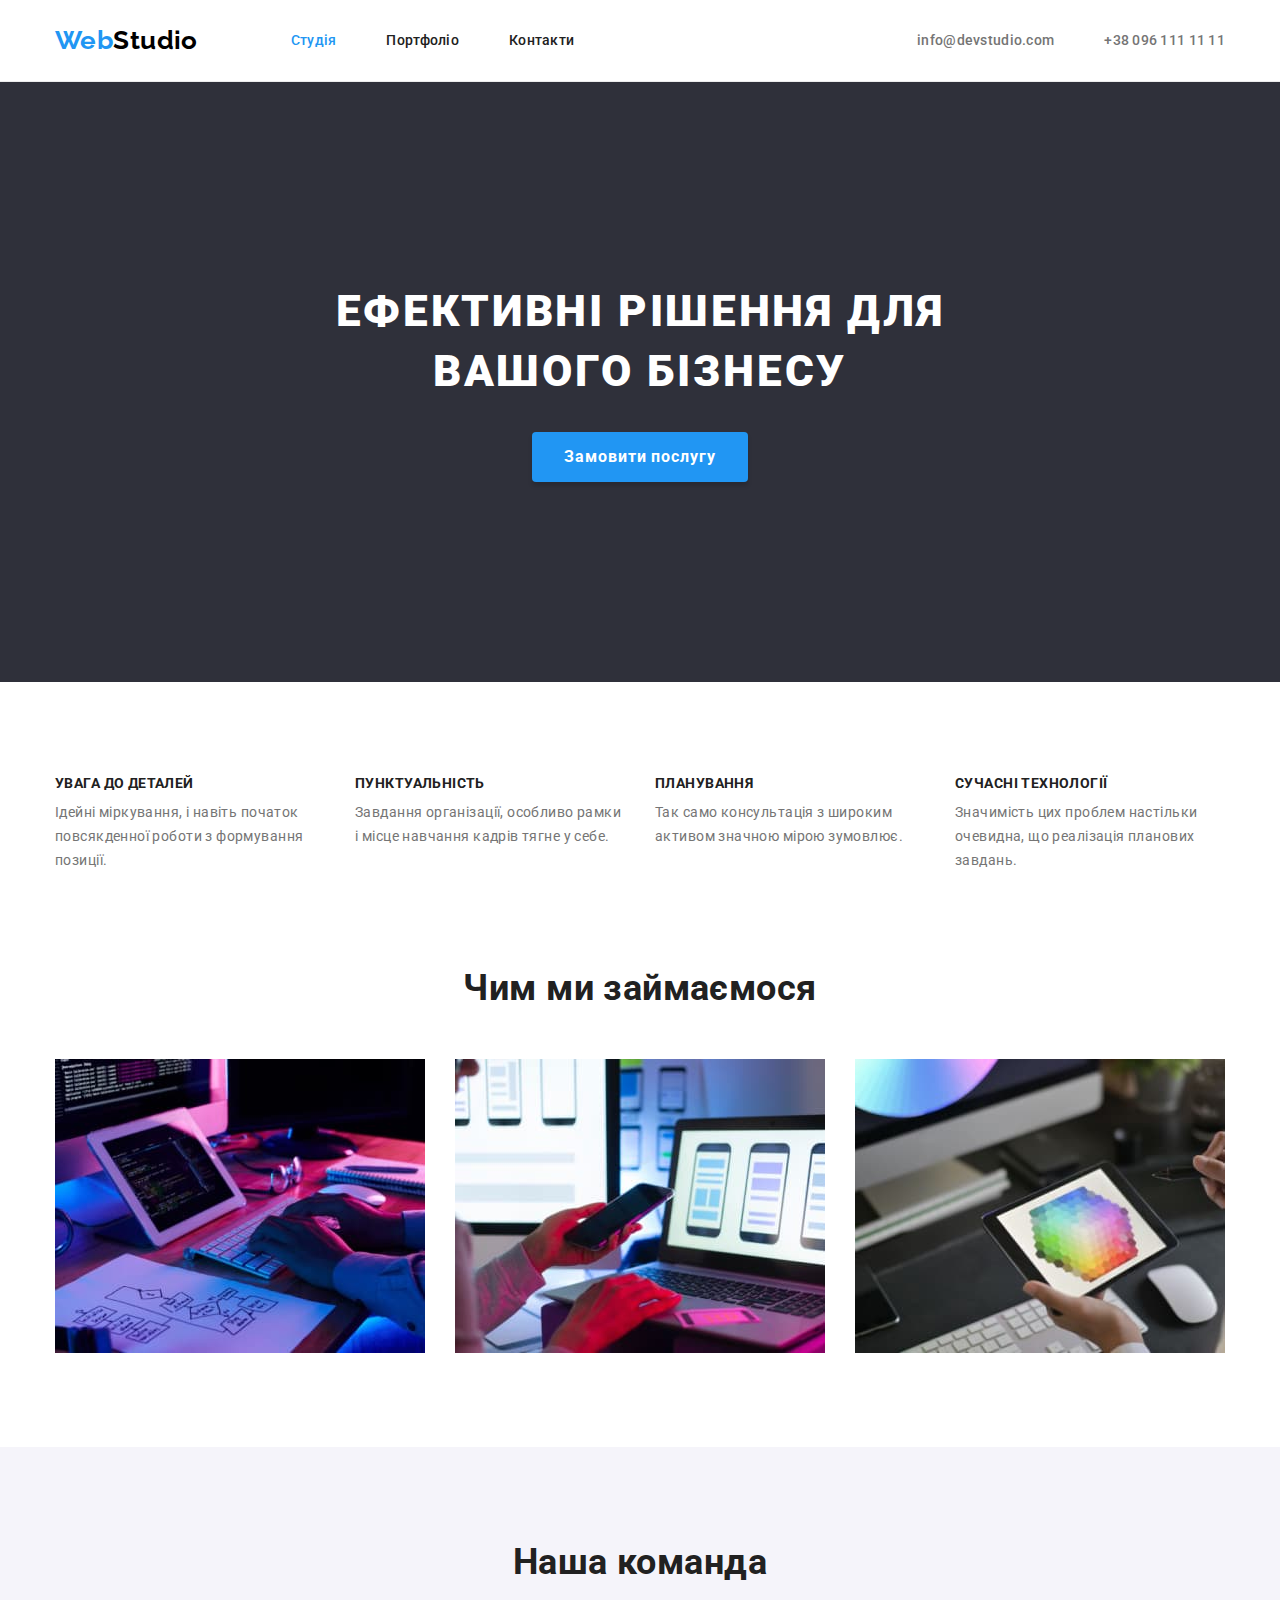
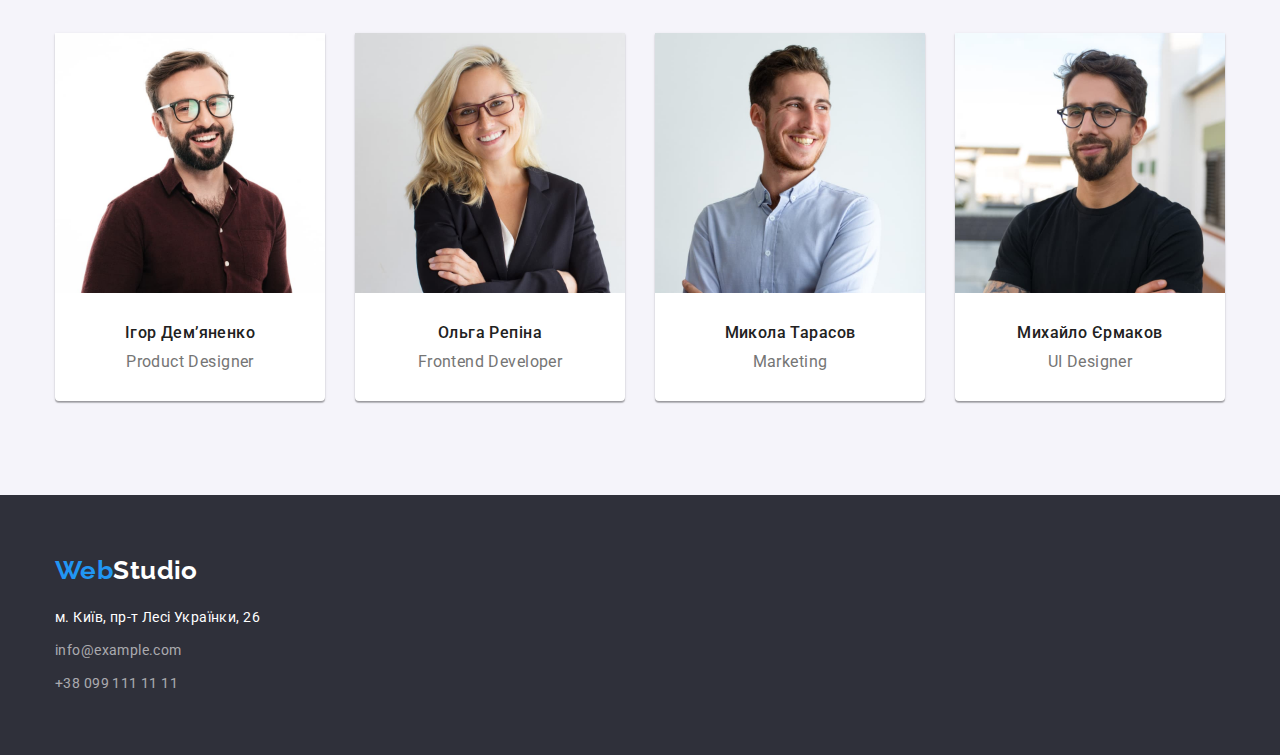
==== index.html @ 00aca89a "Initial commit" ====
<!DOCTYPE html>
<html lang="uk">

<head>
    <meta charset="UTF-8">
    <meta http-equiv="X-UA-Compatible" content="IE=edge">
    <meta name="viewport" content="width=device-width, initial-scale=1.0">
    <title>WebStudio</title>
    <link rel="stylesheet" href="https://cdnjs.cloudflare.com/ajax/libs/modern-normalize/1.1.0/modern-normalize.min.css"> 
    <link rel="stylesheet" href="./css/styles.css">
    <link href="https://fonts.googleapis.com/css2?family=Raleway:wght@700&family=Roboto:wght@400;500;700;900&display=swap" rel="stylesheet">
</head>

<body>
    <!-- Шапка -->
    <header class="header">
        <div class="container main-nav">
            <nav class="site-nav">
                <a class="logo" href="./index.html"> <span>Web</span>Studio </a>
            
                <ul class="header-nav list">
                    <li class="item"><a class="link is-active" href="./index.html">Студія</a></li>
                    <li class="item"><a class="link" href="./portfolio.html">Портфоліо</a></li>
                    <li class="item"><a class="link" href="">Контакти</a></li>
                </ul>
            </nav>
            
            <ul class="header-contacts list">
                <li class="item"><a class="link" href="mailto:info@devstudio.com">info@devstudio.com</a></li>
                <li class="item"><a class="link" href="tel:+380961111111">+38 096 111 11 11</a></li>
            </ul>
        </div>
        
    </header>

    <main>
        <!-- Герой -->
        <section class="hero">
            <div class="container">
                <h1 class="hero-title">Ефективні рішення для вашого бізнесу</h1>
                <button class="btn" type="button">Замовити послугу</button>
            </div>
        </section>

        <!-- Переваги -->
        <section class="features">
            <div class="container">
                <h2 class="visually-hidden"> Переваги WebStudio </h2>
                <ul class="features-list">
                    <li class="item">
                        <h3 class="features-title">Увага до деталей</h3>
                        <p class="text">Ідейні міркування, і навіть початок повсякденної роботи з формування позиції.</p>
                    </li>
                    <li class="item">
                        <h3 class="features-title">Пунктуальність</h3>
                        <p class="text">Завдання організації, особливо рамки і місце навчання кадрів тягне у себе.</p>
                    </li>
                    <li class="item">
                        <h3 class="features-title">Планування</h3>
                        <p class="text">Так само консультація з широким активом значною мірою зумовлює.</p>
                    </li>
                    <li class="item">
                        <h3 class="features-title">Сучасні технології</h3>
                        <p class="text">Значимість цих проблем настільки очевидна, що реалізація планових завдань.</p>
                    </li>
                </ul>
            </div>
        </section>

        <!-- Заняття -->
        <section class="work section">
            <div class="container">
                <h2 class="section-title">Чим ми займаємося</h2>
                <ul class="work-list"> 
                   <li class="item"> <img src="./images/box-1.jpg" alt="Создаем сайты" width="370" height="294"> </li>
                   <li class="item"> <img src="./images/box-2.jpg" alt="Адаптируем сайты под мобильные устройства" width="370" height="294"> </li>
                   <li class="item"> <img src="./images/box-3.jpg" alt="Подбираем палитры цветов для дизайна" width="370" height="294"> </li>
                 </ul>
            </div>
        </section>

        <!-- Команда -->
        <section class="team section">
            <div class="container">
                <h2 class="section-title">Наша команда</h2>
                <ul class="team-list">
                    <li class="item">
                        <img src="./images/img.jpg" alt="" width="270" height="260">
                        <div class="box">
                            <h3 class="team-name">Ігор Демʼяненко</h3>
                            <p class="team-description" lang="en">Product Designer</p>
                        </div>
                    </li>
                    <li class="item">
                        <img src="./images/img-2.jpg" alt="" width="270" height="260">
                        <div class="box">
                            <h3 class="team-name">Ольга Репіна</h3>
                            <p class="team-description" lang="en">Frontend Developer</p>
                        </div>
                    </li>
                    <li class="item">
                        <img src="./images/img-3.jpg" alt="" width="270" height="260">
                        <div class="box">
                            <h3 class="team-name">Микола Тарасов</h3>
                            <p class="team-description" lang="en">Marketing</p>
                        </div>
                    </li>
                    <li class="item">
                        <img src="./images/img-4.jpg" alt="" width="270" height="260">
                        <div class="box">
                            <h3 class="team-name">Михайло Єрмаков</h3>
                            <p class="team-description" lang="en">UI Designer</p>
                        </div>
                    </li>
                </ul>
            </div>
        </section>
    </main>

    <!-- Футер -->
    <footer>
        <div class="container">
            <a class="logo-footer" href="./index.html"> <span>Web</span>Studio </a>
            
            <address>
                <ul class="footer-list list">
                    <li class="item"> <a class="link" href=""> м. Київ, пр-т Лесі Українки, 26 </a> </li>
                    <li class="item"> <a class="link contacts" href="mailto:info@example.com">info@example.com</a> </li>
                    <li class="item"> <a class="link contacts" href="tel:+380991111111">+38 099 111 11 11</a> </li>
                </ul>
            </address>
        </div>
    </footer>

</body>

</html>
---- css/styles.css ----
html {
    box-sizing: border-box;
}

*,
*::after,
*::before {
    box-sizing: inherit;
}

/* Стили для обнуления верхних отступов у элементов */
h1,
h2,
h3,
h4,
h5,
h6,
p {
    margin-top: 0;
}

/* Класс для обнуления базовых свойств у списков (ul) */
ul {
    list-style: none;
    padding: 0;
    margin: 0;
}

/* Класс для обнуления базовых свойств у ссылок */
a {
    text-decoration: none;
    color: inherit;
}

/* Свойства для корректного отображения картинок */
img {
    display: block;
    max-width: 100%;
    height: auto;
}

/* Свойства для обнуления курсива у address */
address {
    font-style: normal;
}

:root {
    --main-text-color: #212121;
    --text-color: #757575;
    --accent-color: #2196F3;
    --background-color-dark: #2F303A;
    --background-color-light: #F5F4FA;
    --white: #ffffff;
    --border: #EEEEEE; 
    --border-top: #ECECEC;
}

/* Стилі для index.html */

body {
    font-family: Roboto, sans-serif;
    color: var(--main-text-color);
    background-color: var(--white);
    letter-spacing: 0.03em;
    line-height: 1.19;
    font-size: 14px;
}

.link, .logo, .logo-footer {
    text-decoration: none;
    font-style: normal;
}

/* Logo */
.logo {
    margin-right: 93px;
    
    font-family: Raleway, sans-serif;
    font-weight: 700;
    font-size: 26px;
    color: #000000;
}

.logo span,
.logo-footer span {
    color: var(--accent-color);
}

/* Header */
.container {
    margin: 0 auto;

    width: 1200px;
    padding-left: 15px;
    padding-right: 15px;
}

.header {
    border-bottom: 1px solid var(--border-top);
}

.main-nav {
    display: flex;
    justify-content: space-between;
    align-items: center;
}

.header .link {
    font-weight: 500;
    line-height: 1.14;
    letter-spacing: 0.02em;
}

.site-nav {
    display: flex;
    align-items: center;
}

.header-nav {
    display: flex;

    padding-top: 32px;
    padding-bottom: 32px;
}

.header-nav .item:not(:last-child) {
    margin-right: 50px;
}

.header-nav .link {
    color: var(--main-text-color);
}

.header-contacts {
    display: flex;
}

.header-contacts .item + .item {
    margin-left: 50px;
}

.header-contacts .link {
    color: var(--text-color);
}

.header .link:hover,
.header .link:focus {
    color: var(--accent-color);
}

.header-nav .is-active {
    color: var(--accent-color);
}

/* Hero */
.hero {
    padding-top: 200px;
    padding-bottom: 200px;
    
    background-color: var(--background-color-dark);
    text-align: center;
}

.hero-title {
    margin-top: 0;
    margin-bottom: 30px;
    margin-left: auto;
    margin-right: auto;

    color: var(--white);
    font-weight: 900;
    font-size: 44px;
    line-height: 1.36;
    letter-spacing: 0.06em;
    text-transform: uppercase;
    width: 696px;
}

.hero .btn {
    padding: 10px 32px;
    
    cursor: pointer;
    font-family: inherit;
    font-weight: 700;
    font-size: 16px;
    line-height: 1.87;
    letter-spacing: 0.06em;

    color: var(--white);
    background-color: var(--accent-color);
    box-shadow: 0px 4px 4px rgba(0, 0, 0, 0.15);
    border-radius: 4px;
    border: none;
}

/* Features */
.features {
    padding-top: 94px;
}

.visually-hidden {
    position: absolute;
    width: 1px;
    height: 1px;
    margin: -1px;
    border: 0;
    padding: 0;
    white-space: nowrap;
    clip-path: inset(100%);
    clip: rect(0 0 0 0);
    overflow: hidden;
}

.features-list {
    display: flex;
    justify-content: space-between;
}

.features-list .item {
    width: 270px;
}

.features-title {
    margin-top: 0;
    margin-bottom: 10px;
    
    font-size: 14px;
    line-height: 1.14;
    text-transform: uppercase;
}

.features .text {
    margin: 0;
    
    line-height: 1.7;
    color: var(--text-color);
}

/* Work */
.section {
    padding-top: 94px;
    padding-bottom: 94px;
}

.section-title {
    margin-top: 0;
    margin-bottom: 50px;
    
    font-size: 36px;
    line-height: 1.17;
    text-align: center;
}

.work-list {
    display: flex;
    justify-content: space-between;
}

/* Team */
.team {
    font-size: 16px;
    background-color: var(--background-color-light);
}

.team-list {
    display: flex;
    justify-content: space-between;
}

.team-list .item {
    background-color: var(--white);
    text-align: center;

    border: 0 solid var(--border);
    box-shadow: 0px 1px 3px rgba(0, 0, 0, 0.12), 0px 1px 1px rgba(0, 0, 0, 0.14), 0px 2px 1px rgba(0, 0, 0, 0.2);
    border-radius: 0px 0px 4px 4px;
}

.team-list .box {
    margin-top: 30px;
    margin-bottom: 30px;
}

.team-name {
    margin-bottom: 10px;
    
    font-size: 16px;
    font-weight: 500;
}

.team-description {
    margin-top: 0;

    font-size: 16px;
    color: var(--text-color);
}

/* Footer */
footer {
    margin-top: 0;
    padding-top: 60px;
    padding-bottom: 60px;
    
    background-color: var(--background-color-dark);
}

.logo-footer {
    display: inline-block;
    margin-bottom: 20px;
    
    font-family: Raleway, sans-serif;
    font-weight: 700;
    font-size: 26px;
    color: var(--white);
}

.footer-list .item:not(:last-child) {
    margin-bottom: 9px;
}

.footer-list .link {
    color: var(--white);
    line-height: 1.7;
}

.footer-list .link:hover,
.footer-list .link:focus {
    color: var(--accent-color);
}

.footer-list .contacts {
    color: rgba(255, 255, 255, 0.6);
}


/* Стилі для portfolio.html */
.filter {
    margin-bottom: 50px;

    display: flex;
    justify-content: center;
}

.filter .item + .item {
    margin-left: 8px;
}

.filter .btn {
    padding: 6px 22px;
    
    cursor: pointer;
    font-weight: 500;
    font-size: 16px;
    line-height: 1.62;
    letter-spacing: 0.03em;
    font-family: inherit;

    color: var(--main-text-color);
    background-color: var(--background-color-light);  
    border-radius: 4px;
    border: none;
}

.filter .btn:hover,
.filter .btn:focus {
    color: var(--white);
    background-color: var(--accent-color);
}

.filter .is-active {
    color: var(--white);
    background-color: var(--accent-color);
}

.cards {
    display: flex;
    flex-wrap: wrap;
    gap: 30px;
}

.cards .item {
    flex-basis: calc((100% - 60px) / 3);
    
    border: 1px solid var(--border);
}

.cards .box {
    padding: 20px 24px;
}

.cards .title {
    margin: 0;
    
    font-weight: 700;
    font-size: 18px;
    line-height: 2;
    letter-spacing: 0.06em;
    color: var(--main-text-color);
}

.cards .category {
    margin: 0;
    
    font-size: 16px;
    line-height: 1.88;
    color: var(--text-color);
}

.cards .text {
    margin: 0;
}
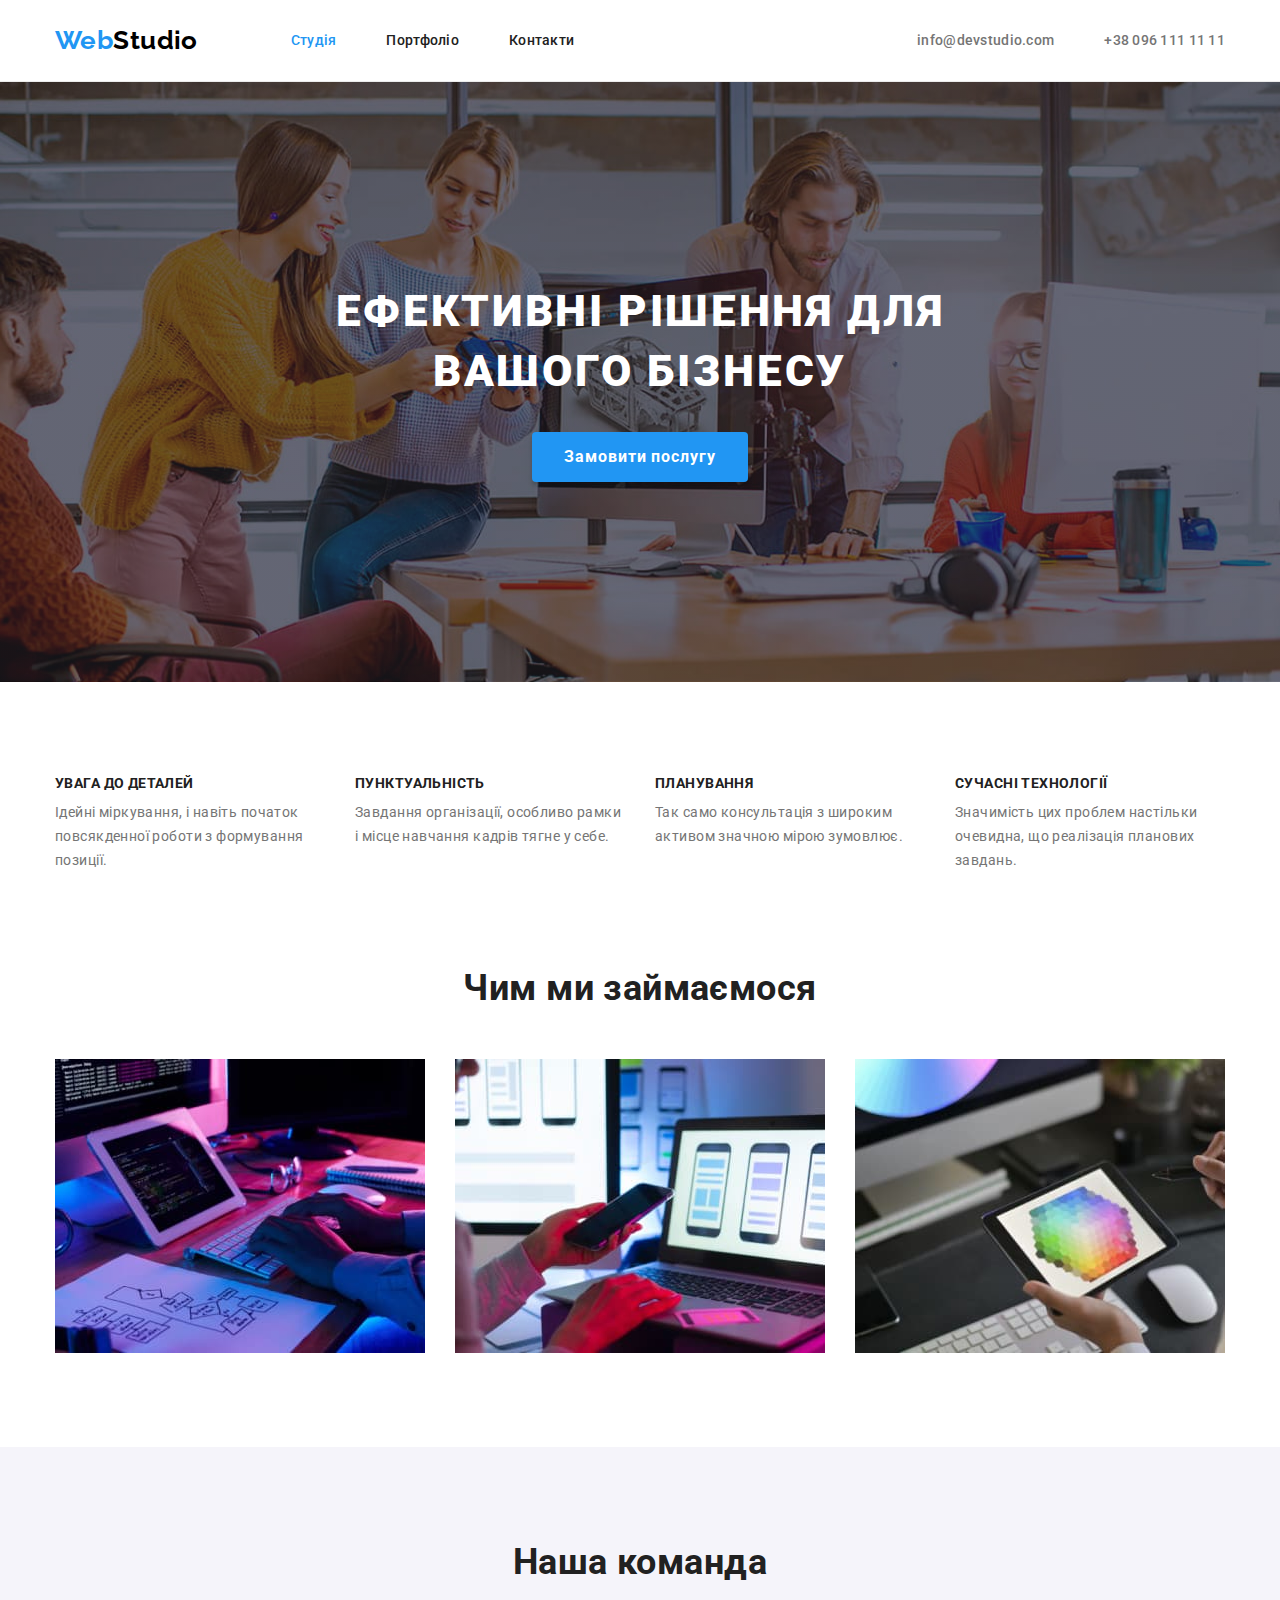
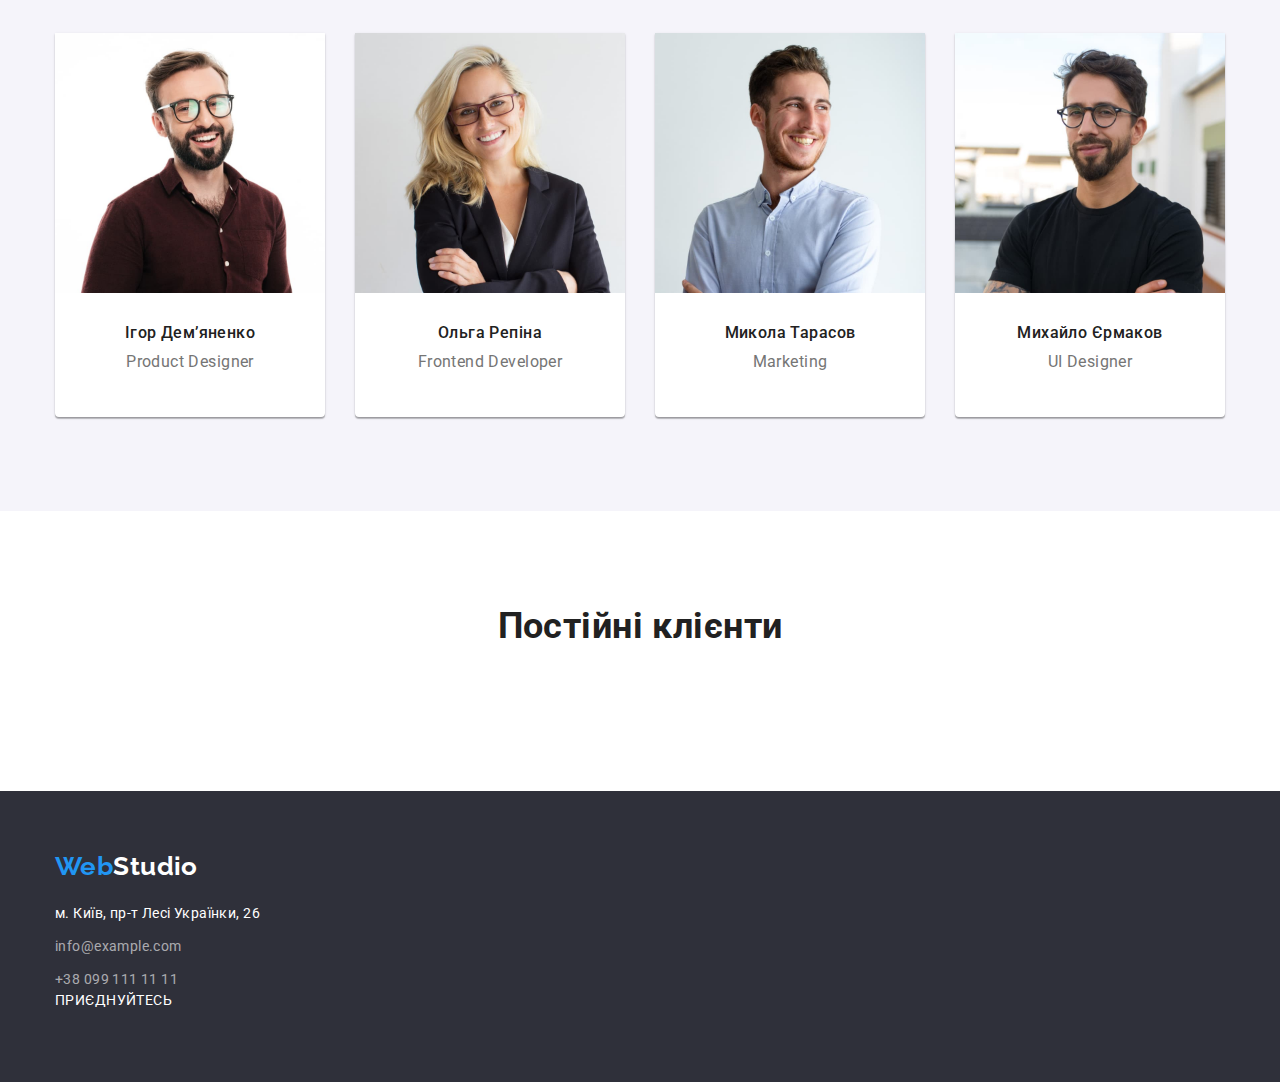
==== commit 64ddeefb: "Bg+text index.html" ====
--- a/index.html
+++ b/index.html
@@ -1,137 +1,237 @@
 <!DOCTYPE html>
 <html lang="uk">
-
-<head>
-    <meta charset="UTF-8">
-    <meta http-equiv="X-UA-Compatible" content="IE=edge">
-    <meta name="viewport" content="width=device-width, initial-scale=1.0">
+  <head>
+    <meta charset="UTF-8" />
+    <meta http-equiv="X-UA-Compatible" content="IE=edge" />
+    <meta name="viewport" content="width=device-width, initial-scale=1.0" />
     <title>WebStudio</title>
-    <link rel="stylesheet" href="https://cdnjs.cloudflare.com/ajax/libs/modern-normalize/1.1.0/modern-normalize.min.css"> 
-    <link rel="stylesheet" href="./css/styles.css">
-    <link href="https://fonts.googleapis.com/css2?family=Raleway:wght@700&family=Roboto:wght@400;500;700;900&display=swap" rel="stylesheet">
-</head>
-
-<body>
+    <link
+      href="https://fonts.googleapis.com/css2?family=Raleway:wght@700&family=Roboto:wght@400;500;700;900&display=swap"
+      rel="stylesheet"
+    />
+    <link
+      rel="stylesheet"
+      href="https://cdnjs.cloudflare.com/ajax/libs/modern-normalize/1.1.0/modern-normalize.min.css"
+    />
+    <link rel="stylesheet" href="./css/styles.css" />
+  </head>
+
+  <body>
     <!-- Шапка -->
     <header class="header">
-        <div class="container main-nav">
-            <nav class="site-nav">
-                <a class="logo" href="./index.html"> <span>Web</span>Studio </a>
-            
-                <ul class="header-nav list">
-                    <li class="item"><a class="link is-active" href="./index.html">Студія</a></li>
-                    <li class="item"><a class="link" href="./portfolio.html">Портфоліо</a></li>
-                    <li class="item"><a class="link" href="">Контакти</a></li>
-                </ul>
-            </nav>
-            
-            <ul class="header-contacts list">
-                <li class="item"><a class="link" href="mailto:info@devstudio.com">info@devstudio.com</a></li>
-                <li class="item"><a class="link" href="tel:+380961111111">+38 096 111 11 11</a></li>
-            </ul>
-        </div>
-        
+      <div class="container main-nav">
+        <nav class="site-nav">
+          <a class="logo" href="./index.html"> <span>Web</span>Studio </a>
+
+          <ul class="header-nav list">
+            <li class="item">
+              <a class="link is-active" href="./index.html">Студія</a>
+            </li>
+            <li class="item">
+              <a class="link" href="./portfolio.html">Портфоліо</a>
+            </li>
+            <li class="item"><a class="link" href="">Контакти</a></li>
+          </ul>
+        </nav>
+
+        <ul class="header-contacts list">
+          <li class="item">
+            <a class="link" href="mailto:info@devstudio.com"
+              >info@devstudio.com</a
+            >
+          </li>
+          <li class="item">
+            <a class="link" href="tel:+380961111111">+38 096 111 11 11</a>
+          </li>
+        </ul>
+      </div>
     </header>
 
     <main>
-        <!-- Герой -->
-        <section class="hero">
-            <div class="container">
-                <h1 class="hero-title">Ефективні рішення для вашого бізнесу</h1>
-                <button class="btn" type="button">Замовити послугу</button>
-            </div>
-        </section>
-
-        <!-- Переваги -->
-        <section class="features">
-            <div class="container">
-                <h2 class="visually-hidden"> Переваги WebStudio </h2>
-                <ul class="features-list">
-                    <li class="item">
-                        <h3 class="features-title">Увага до деталей</h3>
-                        <p class="text">Ідейні міркування, і навіть початок повсякденної роботи з формування позиції.</p>
-                    </li>
-                    <li class="item">
-                        <h3 class="features-title">Пунктуальність</h3>
-                        <p class="text">Завдання організації, особливо рамки і місце навчання кадрів тягне у себе.</p>
-                    </li>
-                    <li class="item">
-                        <h3 class="features-title">Планування</h3>
-                        <p class="text">Так само консультація з широким активом значною мірою зумовлює.</p>
-                    </li>
-                    <li class="item">
-                        <h3 class="features-title">Сучасні технології</h3>
-                        <p class="text">Значимість цих проблем настільки очевидна, що реалізація планових завдань.</p>
-                    </li>
-                </ul>
-            </div>
-        </section>
-
-        <!-- Заняття -->
-        <section class="work section">
-            <div class="container">
-                <h2 class="section-title">Чим ми займаємося</h2>
-                <ul class="work-list"> 
-                   <li class="item"> <img src="./images/box-1.jpg" alt="Создаем сайты" width="370" height="294"> </li>
-                   <li class="item"> <img src="./images/box-2.jpg" alt="Адаптируем сайты под мобильные устройства" width="370" height="294"> </li>
-                   <li class="item"> <img src="./images/box-3.jpg" alt="Подбираем палитры цветов для дизайна" width="370" height="294"> </li>
-                 </ul>
-            </div>
-        </section>
-
-        <!-- Команда -->
-        <section class="team section">
-            <div class="container">
-                <h2 class="section-title">Наша команда</h2>
-                <ul class="team-list">
-                    <li class="item">
-                        <img src="./images/img.jpg" alt="" width="270" height="260">
-                        <div class="box">
-                            <h3 class="team-name">Ігор Демʼяненко</h3>
-                            <p class="team-description" lang="en">Product Designer</p>
-                        </div>
-                    </li>
-                    <li class="item">
-                        <img src="./images/img-2.jpg" alt="" width="270" height="260">
-                        <div class="box">
-                            <h3 class="team-name">Ольга Репіна</h3>
-                            <p class="team-description" lang="en">Frontend Developer</p>
-                        </div>
-                    </li>
-                    <li class="item">
-                        <img src="./images/img-3.jpg" alt="" width="270" height="260">
-                        <div class="box">
-                            <h3 class="team-name">Микола Тарасов</h3>
-                            <p class="team-description" lang="en">Marketing</p>
-                        </div>
-                    </li>
-                    <li class="item">
-                        <img src="./images/img-4.jpg" alt="" width="270" height="260">
-                        <div class="box">
-                            <h3 class="team-name">Михайло Єрмаков</h3>
-                            <p class="team-description" lang="en">UI Designer</p>
-                        </div>
-                    </li>
-                </ul>
-            </div>
-        </section>
+      <!-- Герой -->
+      <section class="hero">
+        <div class="container">
+          <h1 class="hero-title">Ефективні рішення для вашого бізнесу</h1>
+          <button class="btn" type="button">Замовити послугу</button>
+        </div>
+      </section>
+
+      <!-- Переваги -->
+      <section class="features">
+        <div class="container">
+          <h2 class="visually-hidden">Переваги WebStudio</h2>
+          <ul class="features-list">
+            <li class="item">
+              <h3 class="features-title">Увага до деталей</h3>
+              <p class="text">
+                Ідейні міркування, і навіть початок повсякденної роботи з
+                формування позиції.
+              </p>
+            </li>
+            <li class="item">
+              <h3 class="features-title">Пунктуальність</h3>
+              <p class="text">
+                Завдання організації, особливо рамки і місце навчання кадрів
+                тягне у себе.
+              </p>
+            </li>
+            <li class="item">
+              <h3 class="features-title">Планування</h3>
+              <p class="text">
+                Так само консультація з широким активом значною мірою зумовлює.
+              </p>
+            </li>
+            <li class="item">
+              <h3 class="features-title">Сучасні технології</h3>
+              <p class="text">
+                Значимість цих проблем настільки очевидна, що реалізація
+                планових завдань.
+              </p>
+            </li>
+          </ul>
+        </div>
+      </section>
+
+      <!-- Заняття -->
+      <section class="work section">
+        <div class="container">
+          <h2 class="section-title">Чим ми займаємося</h2>
+          <ul class="work-list">
+            <li class="item">
+              <img
+                src="./images/box-1.jpg"
+                alt="Создаем сайты"
+                width="370"
+                height="294"
+              />
+            </li>
+            <li class="item">
+              <img
+                src="./images/box-2.jpg"
+                alt="Адаптируем сайты под мобильные устройства"
+                width="370"
+                height="294"
+              />
+            </li>
+            <li class="item">
+              <img
+                src="./images/box-3.jpg"
+                alt="Подбираем палитры цветов для дизайна"
+                width="370"
+                height="294"
+              />
+            </li>
+          </ul>
+        </div>
+      </section>
+
+      <!-- Команда -->
+      <section class="team section">
+        <div class="container">
+          <h2 class="section-title">Наша команда</h2>
+          <ul class="team-list">
+            <li class="item">
+              <img src="./images/img.jpg" alt="" width="270" height="260" />
+              <div class="box">
+                <h3 class="team-name">Ігор Демʼяненко</h3>
+                <p class="team-description" lang="en">Product Designer</p>
+                <ul class="team-social-list">
+                  <li class="item"><a href=""></a></li>
+                  <li class="item"><a href=""></a></li>
+                  <li class="item"><a href=""></a></li>
+                  <li class="item"><a href=""></a></li>
+                </ul>
+              </div>
+            </li>
+            <li class="item">
+              <img src="./images/img-2.jpg" alt="" width="270" height="260" />
+              <div class="box">
+                <h3 class="team-name">Ольга Репіна</h3>
+                <p class="team-description" lang="en">Frontend Developer</p>
+                <ul class="team-social-list">
+                  <li class="item"><a href=""></a></li>
+                  <li class="item"><a href=""></a></li>
+                  <li class="item"><a href=""></a></li>
+                  <li class="item"><a href=""></a></li>
+                </ul>
+              </div>
+            </li>
+            <li class="item">
+              <img src="./images/img-3.jpg" alt="" width="270" height="260" />
+              <div class="box">
+                <h3 class="team-name">Микола Тарасов</h3>
+                <p class="team-description" lang="en">Marketing</p>
+                <ul class="team-social-list">
+                  <li class="item"><a href=""></a></li>
+                  <li class="item"><a href=""></a></li>
+                  <li class="item"><a href=""></a></li>
+                  <li class="item"><a href=""></a></li>
+                </ul>
+              </div>
+            </li>
+            <li class="item">
+              <img src="./images/img-4.jpg" alt="" width="270" height="260" />
+              <div class="box">
+                <h3 class="team-name">Михайло Єрмаков</h3>
+                <p class="team-description" lang="en">UI Designer</p>
+                <ul class="team-social-list">
+                  <li class="item"><a href=""></a></li>
+                  <li class="item"><a href=""></a></li>
+                  <li class="item"><a href=""></a></li>
+                  <li class="item"><a href=""></a></li>
+                </ul>
+              </div>
+            </li>
+          </ul>
+        </div>
+      </section>
+
+      <!-- Клієнти -->
+      <section class="section">
+        <h2 class="section-title">Постійні клієнти</h2>
+        <ul>
+          <li><a href=""></a></li>
+          <li><a href=""></a></li>
+          <li><a href=""></a></li>
+          <li><a href=""></a></li>
+          <li><a href=""></a></li>
+          <li><a href=""></a></li>
+        </ul>
+      </section>
     </main>
 
     <!-- Футер -->
     <footer>
-        <div class="container">
-            <a class="logo-footer" href="./index.html"> <span>Web</span>Studio </a>
-            
-            <address>
-                <ul class="footer-list list">
-                    <li class="item"> <a class="link" href=""> м. Київ, пр-т Лесі Українки, 26 </a> </li>
-                    <li class="item"> <a class="link contacts" href="mailto:info@example.com">info@example.com</a> </li>
-                    <li class="item"> <a class="link contacts" href="tel:+380991111111">+38 099 111 11 11</a> </li>
-                </ul>
-            </address>
-        </div>
+      <div class="container">
+        <a class="logo-footer" href="./index.html"> <span>Web</span>Studio </a>
+
+        <address>
+          <ul class="footer-list">
+            <li class="item">
+              <a class="link" href=""> м. Київ, пр-т Лесі Українки, 26 </a>
+            </li>
+            <li class="item">
+              <a class="link contacts" href="mailto:info@example.com"
+                >info@example.com</a
+              >
+            </li>
+            <li class="item">
+              <a class="link contacts" href="tel:+380991111111"
+                >+38 099 111 11 11</a
+              >
+            </li>
+          </ul>
+        </address>
+      </div>
+      <div class="container">
+        <p class="footer-text">ПРИЄДНУЙТЕСЬ</p>
+        <ul class="footer-social-list">
+          <li class="item"><a href=""></a></li>
+          <li class="item"><a href=""></a></li>
+          <li class="item"><a href=""></a></li>
+          <li class="item"><a href=""></a></li>
+        </ul>
+      </div>
     </footer>
-
-</body>
-
-</html>+  </body>
+</html>
--- a/css/styles.css
+++ b/css/styles.css
@@ -156,9 +156,20 @@
 .hero {
     padding-top: 200px;
     padding-bottom: 200px;
+
+    text-align: center;
     
     background-color: var(--background-color-dark);
-    text-align: center;
+
+    background-image: 
+    linear-gradient(
+        to right, 
+        rgba(47, 48, 58, 0.4),
+        rgba(47, 48, 58, 0.4)), 
+        url(../images/hero-bg.jpg);
+        background-repeat: no-repeat;
+        background-position: 50% 50%;
+        background-size: 1600px 600px;
 }
 
 .hero-title {
@@ -192,6 +203,11 @@
     border-radius: 4px;
     border: none;
 }
+
+.hero .btn:active {
+    background-color: #188CE8;
+}
+
 
 /* Features */
 .features {
@@ -295,6 +311,10 @@
     color: var(--text-color);
 }
 
+.team-social-list {
+    display: flex;
+}
+
 /* Footer */
 footer {
     margin-top: 0;
@@ -330,6 +350,14 @@
 
 .footer-list .contacts {
     color: rgba(255, 255, 255, 0.6);
+}
+
+.footer-text {
+    color: var(--white);
+}
+
+.footer-social-list {
+    display: flex;
 }
 
 
@@ -382,6 +410,13 @@
     flex-basis: calc((100% - 60px) / 3);
     
     border: 1px solid var(--border);
+}
+
+.cards .item:hover,
+.cards .item:focus {
+    box-shadow: 0px 1px 1px rgba(0, 0, 0, 0.12),
+            0px 4px 4px rgba(0, 0, 0, 0.06),
+            1px 4px 6px rgba(0, 0, 0, 0.16);
 }
 
 .cards .box {
@@ -408,4 +443,5 @@
 
 .cards .text {
     margin: 0;
-}+}
+
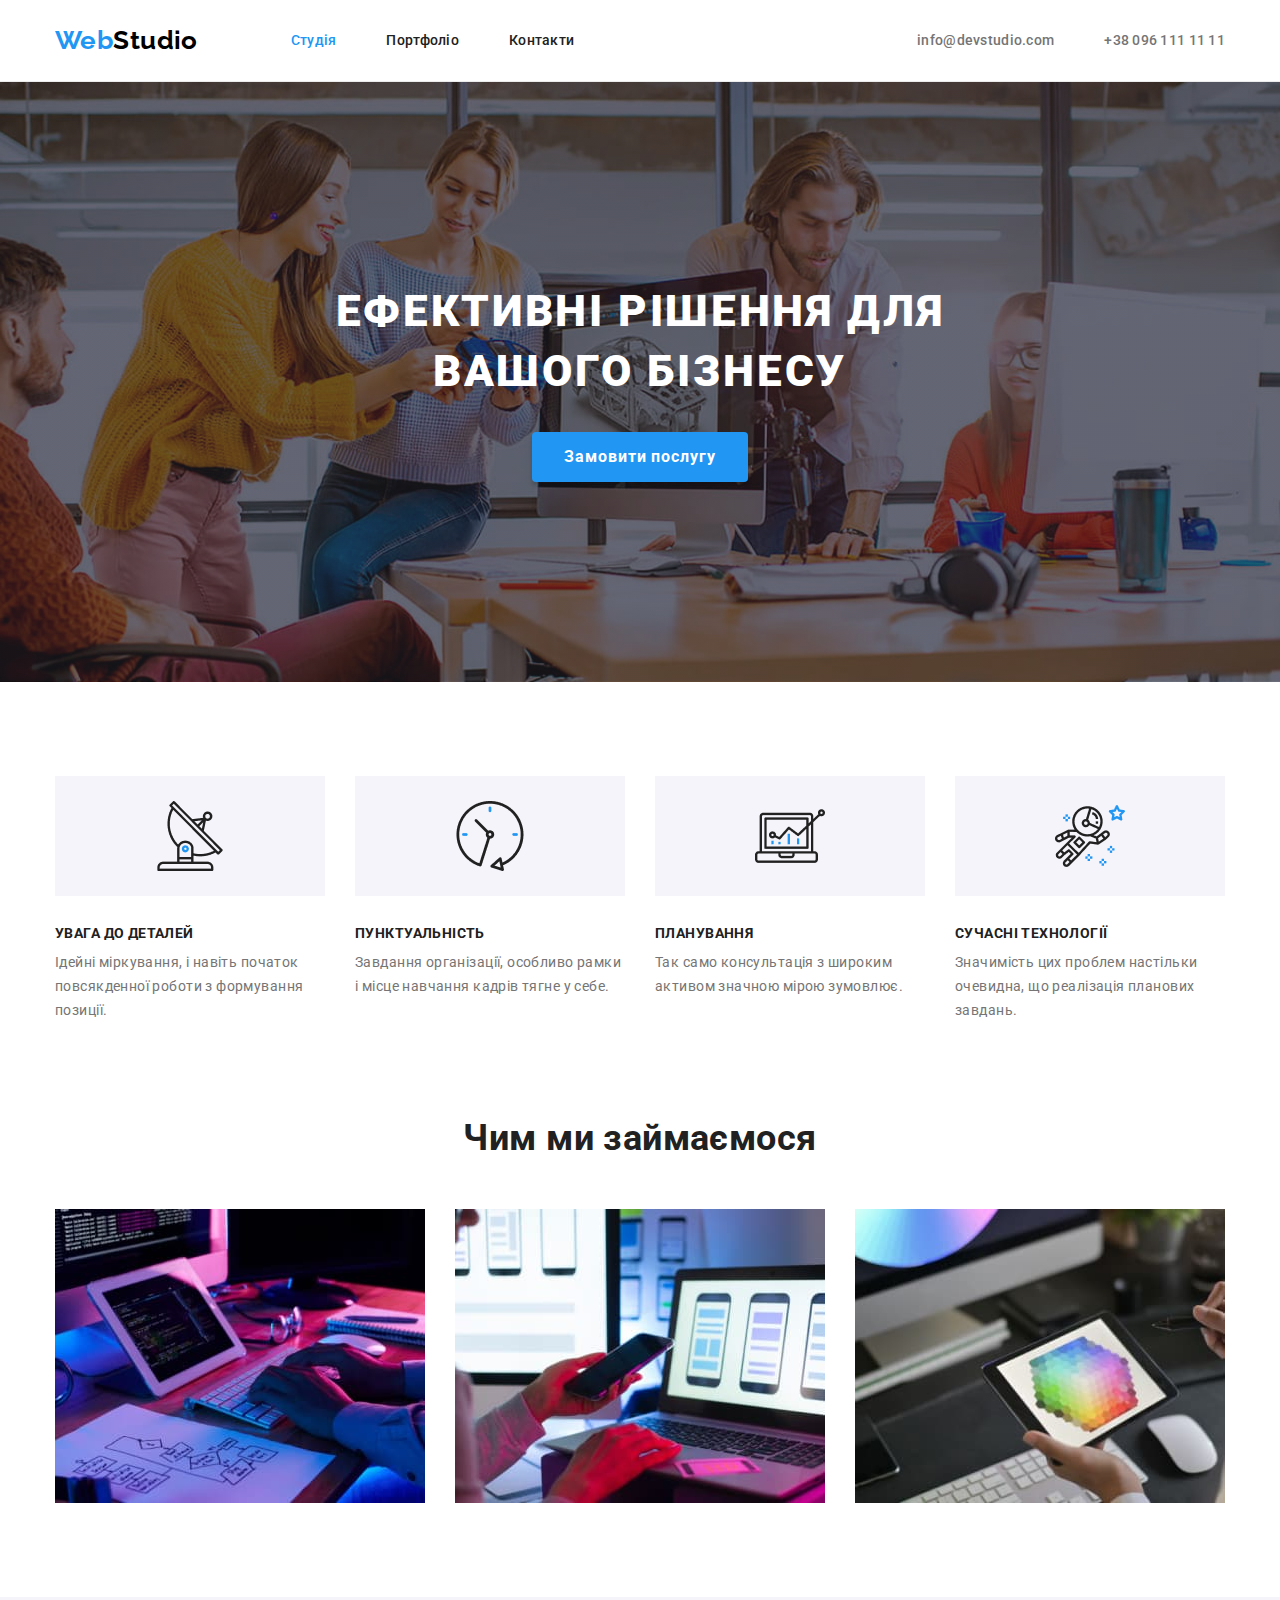
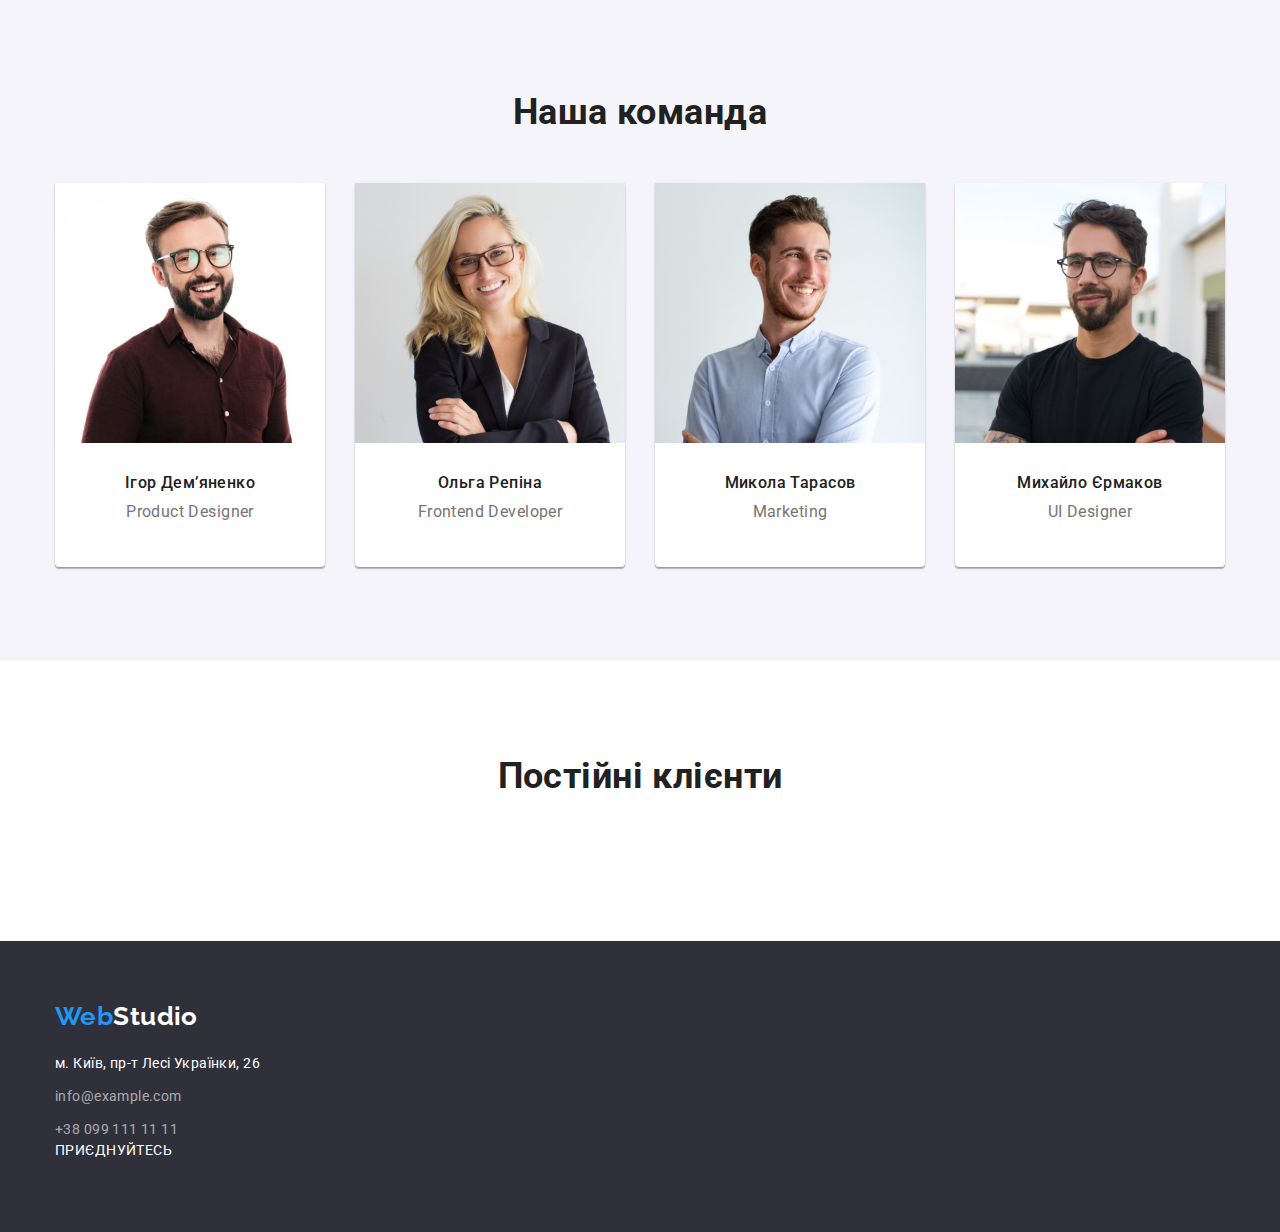
==== commit bb89611d: "items png" ====
--- a/index.html
+++ b/index.html
@@ -61,27 +61,27 @@
         <div class="container">
           <h2 class="visually-hidden">Переваги WebStudio</h2>
           <ul class="features-list">
-            <li class="item">
+            <li class="item item-antenna">
               <h3 class="features-title">Увага до деталей</h3>
               <p class="text">
                 Ідейні міркування, і навіть початок повсякденної роботи з
                 формування позиції.
               </p>
             </li>
-            <li class="item">
+            <li class="item item-clock">
               <h3 class="features-title">Пунктуальність</h3>
               <p class="text">
                 Завдання організації, особливо рамки і місце навчання кадрів
                 тягне у себе.
               </p>
             </li>
-            <li class="item">
+            <li class="item item-diagram">
               <h3 class="features-title">Планування</h3>
               <p class="text">
                 Так само консультація з широким активом значною мірою зумовлює.
               </p>
             </li>
-            <li class="item">
+            <li class="item item-astronaut">
               <h3 class="features-title">Сучасні технології</h3>
               <p class="text">
                 Значимість цих проблем настільки очевидна, що реалізація
--- a/css/styles.css
+++ b/css/styles.css
@@ -227,6 +227,43 @@
     overflow: hidden;
 }
 
+.features-list .item::before {
+    content: "";
+    display: block;
+    height: 120px;
+    margin-bottom: 30px;
+
+    background-color: var(--background-color-light);
+}
+
+.item-antenna::before {
+    content: "";
+    background-image: url('../images/icons-features/antenna.png');
+    background-repeat: no-repeat;
+    background-position: center;
+}
+
+.item-clock::before {
+    content: "";
+    background-image: url('../images/icons-features/clock.png');
+    background-repeat: no-repeat;
+    background-position: center;
+}
+
+.item-diagram::before {
+    content: "";
+    background-image: url('../images/icons-features/diagram.png');
+    background-repeat: no-repeat;
+    background-position: center;
+}
+
+.item-astronaut::before {
+    content: "";
+    background-image: url('../images/icons-features/astronaut.png');
+    background-repeat: no-repeat;
+    background-position: center;
+}
+
 .features-list {
     display: flex;
     justify-content: space-between;
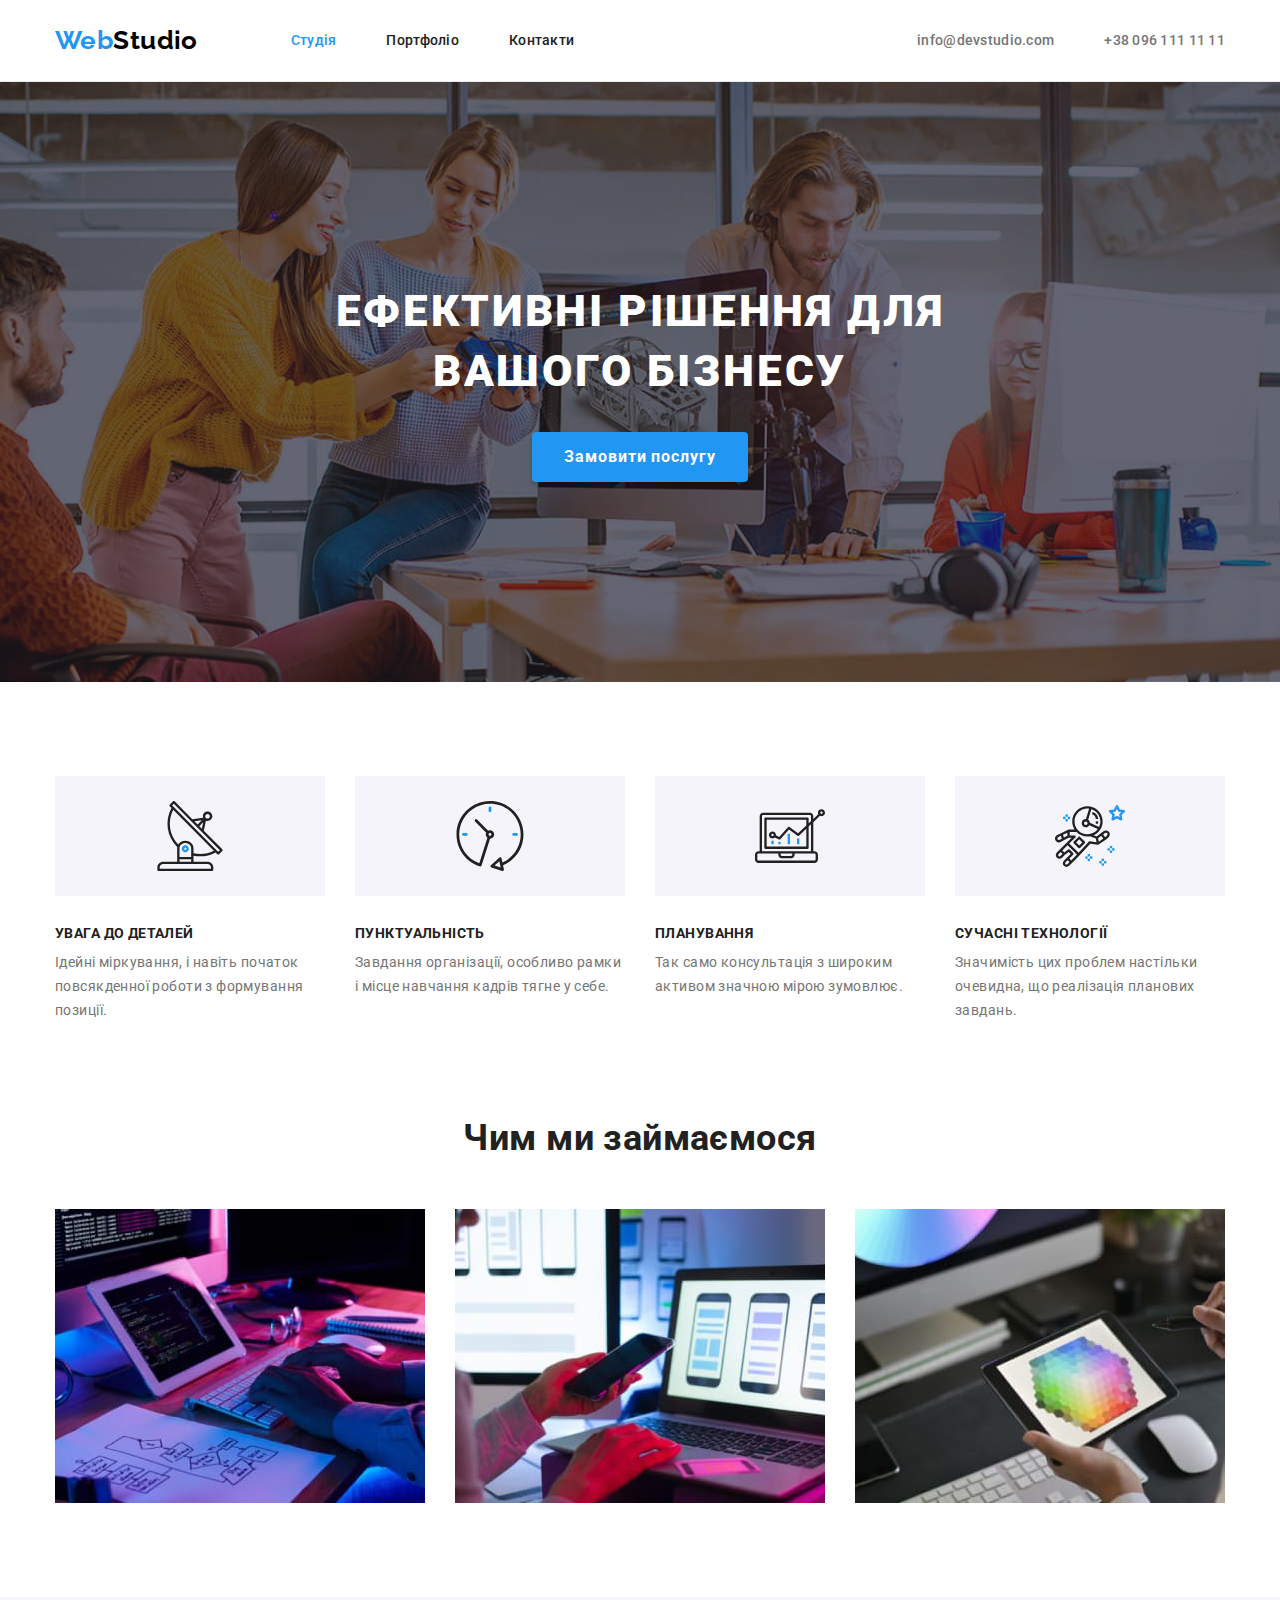
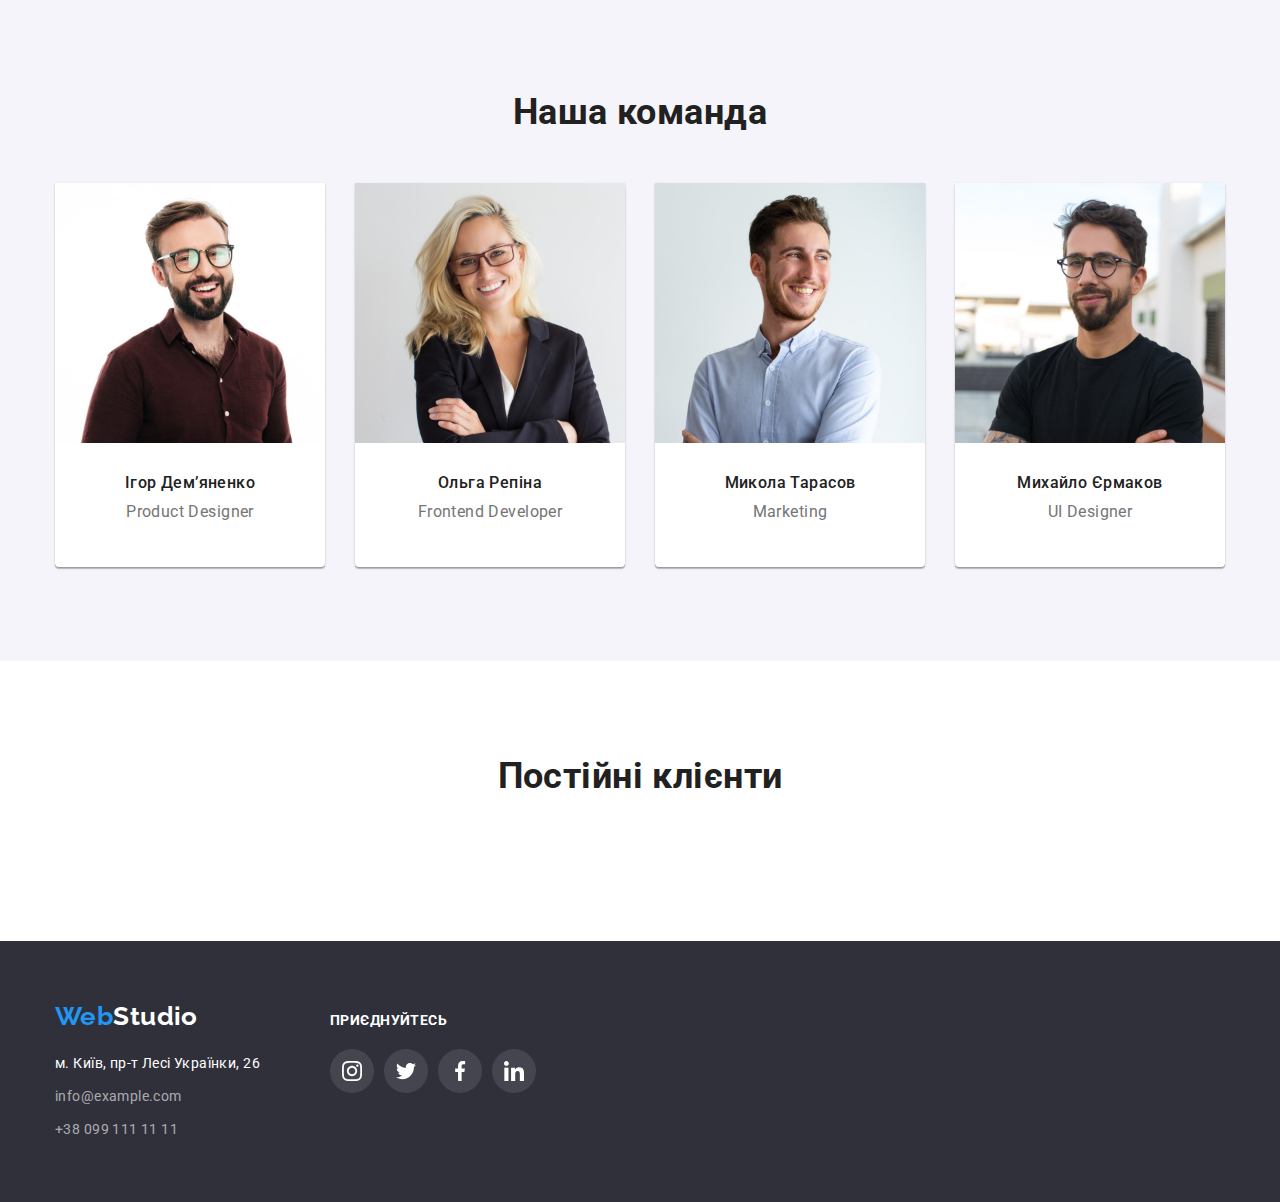
==== commit 9948a7f9: "icons-footer" ====
--- a/index.html
+++ b/index.html
@@ -188,50 +188,58 @@
 
       <!-- Клієнти -->
       <section class="section">
-        <h2 class="section-title">Постійні клієнти</h2>
-        <ul>
-          <li><a href=""></a></li>
-          <li><a href=""></a></li>
-          <li><a href=""></a></li>
-          <li><a href=""></a></li>
-          <li><a href=""></a></li>
-          <li><a href=""></a></li>
-        </ul>
+        <div class="container">
+          <h2 class="section-title">Постійні клієнти</h2>
+          <ul class="clients-list">
+            <li class="item"><a href=""></a></li>
+            <li class="item"><a href=""></a></li>
+            <li class="item"><a href=""></a></li>
+            <li class="item"><a href=""></a></li>
+            <li class="item"><a href=""></a></li>
+            <li class="item"><a href=""></a></li>
+          </ul>
+        </div>
       </section>
     </main>
 
     <!-- Футер -->
-    <footer>
-      <div class="container">
-        <a class="logo-footer" href="./index.html"> <span>Web</span>Studio </a>
-
-        <address>
-          <ul class="footer-list">
-            <li class="item">
-              <a class="link" href=""> м. Київ, пр-т Лесі Українки, 26 </a>
-            </li>
-            <li class="item">
-              <a class="link contacts" href="mailto:info@example.com"
-                >info@example.com</a
-              >
-            </li>
-            <li class="item">
-              <a class="link contacts" href="tel:+380991111111"
-                >+38 099 111 11 11</a
-              >
-            </li>
-          </ul>
-        </address>
+    <footer class="footer">
+      <div class="container footer-box">
+        <div class="footer-address">
+          <a class="logo-footer" href="./index.html">
+            <span>Web</span>Studio
+          </a>
+          <address>
+            <ul class="footer-list">
+              <li class="item">
+                <a class="link" href=""> м. Київ, пр-т Лесі Українки, 26 </a>
+              </li>
+              <li class="item">
+                <a class="link contacts" href="mailto:info@example.com"
+                  >info@example.com</a
+                >
+              </li>
+              <li class="item">
+                <a class="link contacts" href="tel:+380991111111"
+                  >+38 099 111 11 11</a
+                >
+              </li>
+            </ul>
+          </address>
+        </div>
+
+        <div>
+          <p class="footer-text">приєднуйтесь</p>
+          <ul class="footer-social-list">
+            <li class="item icon-instagram"><a href=""></a></li>
+            <li class="item icon-twitter"><a href=""></a></li>
+            <li class="item icon-facebook"><a href=""></a></li>
+            <li class="item icon-linkedin"><a href=""></a></li>
+          </ul>
+        </div>
       </div>
-      <div class="container">
-        <p class="footer-text">ПРИЄДНУЙТЕСЬ</p>
-        <ul class="footer-social-list">
-          <li class="item"><a href=""></a></li>
-          <li class="item"><a href=""></a></li>
-          <li class="item"><a href=""></a></li>
-          <li class="item"><a href=""></a></li>
-        </ul>
-      </div>
+
+      <div class="container"></div>
     </footer>
   </body>
 </html>
--- a/css/styles.css
+++ b/css/styles.css
@@ -234,34 +234,25 @@
     margin-bottom: 30px;
 
     background-color: var(--background-color-light);
-}
-
-.item-antenna::before {
-    content: "";
-    background-image: url('../images/icons-features/antenna.png');
     background-repeat: no-repeat;
     background-position: center;
+    background-size: 70px 70px;
+}
+
+.item-antenna::before {
+    background-image: url('../images/icons-features/antenna.svg');
 }
 
 .item-clock::before {
-    content: "";
-    background-image: url('../images/icons-features/clock.png');
-    background-repeat: no-repeat;
-    background-position: center;
+    background-image: url('../images/icons-features/clock.svg');
 }
 
 .item-diagram::before {
-    content: "";
-    background-image: url('../images/icons-features/diagram.png');
-    background-repeat: no-repeat;
-    background-position: center;
+    background-image: url('../images/icons-features/diagram.svg');
 }
 
 .item-astronaut::before {
-    content: "";
-    background-image: url('../images/icons-features/astronaut.png');
-    background-repeat: no-repeat;
-    background-position: center;
+    background-image: url('../images/icons-features/astronaut.svg');
 }
 
 .features-list {
@@ -353,12 +344,21 @@
 }
 
 /* Footer */
-footer {
+.footer {
     margin-top: 0;
     padding-top: 60px;
     padding-bottom: 60px;
-    
+
     background-color: var(--background-color-dark);
+}
+
+.footer-box {
+    display: flex;
+    align-items: baseline;
+}
+
+.footer-address {
+    margin-right: 70px;
 }
 
 .logo-footer {
@@ -390,6 +390,11 @@
 }
 
 .footer-text {
+    margin-bottom: 20px;
+
+    font-weight: 700;
+    line-height: 1.14;
+    text-transform: uppercase;
     color: var(--white);
 }
 
@@ -397,6 +402,50 @@
     display: flex;
 }
 
+.footer-social-list .item:not(:last-child) {
+    margin-right: 10px;
+}
+
+.footer-social-list .item {
+    content: "";
+    display: block;
+    width: 44px;
+    height: 44px;
+
+    border-radius: 50%;
+    
+    background-color: rgba(255, 255, 255, 0.1);;
+    background-repeat: no-repeat;
+    background-position: center;
+    background-size: 20px 20px;
+}
+
+.icon-instagram {
+    background-image: url('../images/icons-footer/instagram.svg');
+}
+
+.icon-twitter {
+    background-image: url('../images/icons-footer/twitter.svg');
+}
+
+.icon-facebook {
+    background-image: url('../images/icons-footer/facebook.svg');
+}
+
+.icon-linkedin {
+    background-image: url('../images/icons-footer/linkedin.svg');
+}
+
+.icon-instagram:focus,
+.icon-instagram:hover,
+.icon-twitter:focus,
+.icon-twitter:hover,
+.icon-facebook:focus,
+.icon-facebook:hover,
+.icon-linkedin:focus,
+.icon-linkedin:hover {
+    background-color: var(--accent-color);
+}
 
 /* Стилі для portfolio.html */
 .filter {
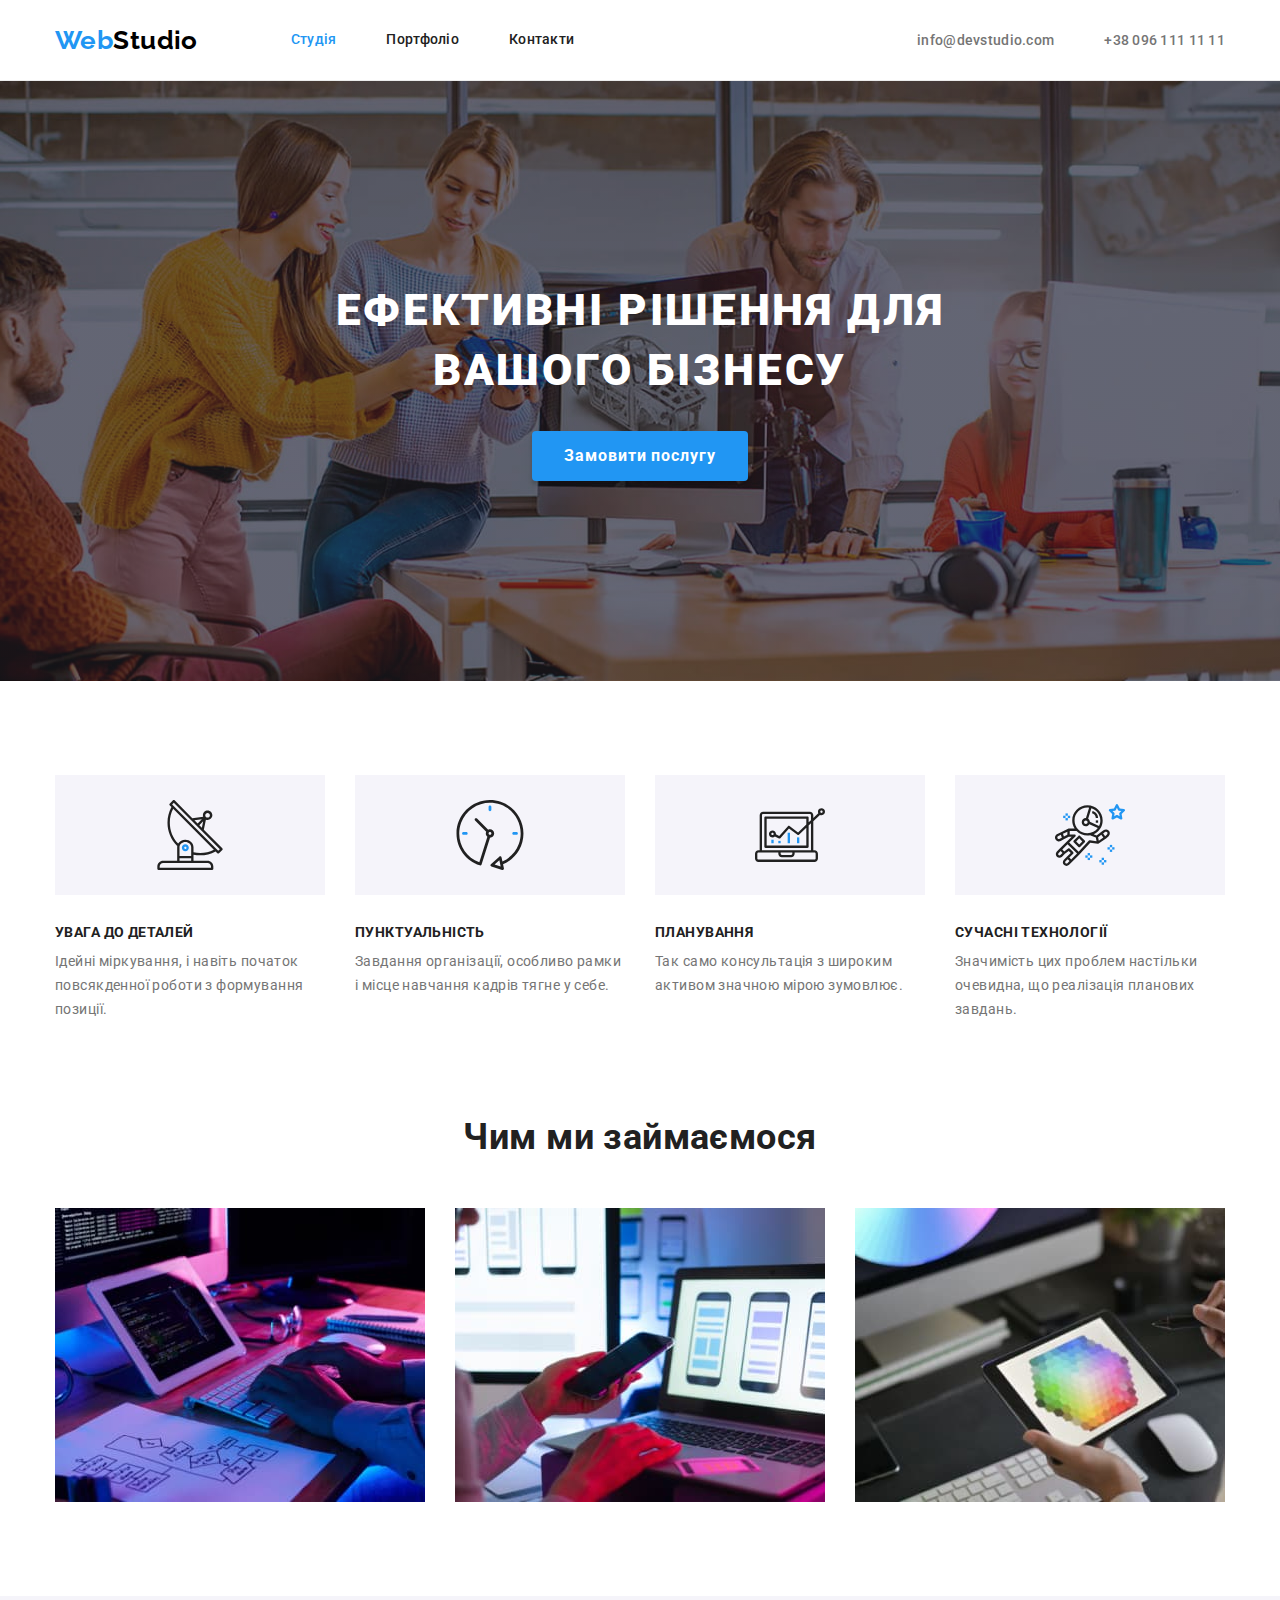
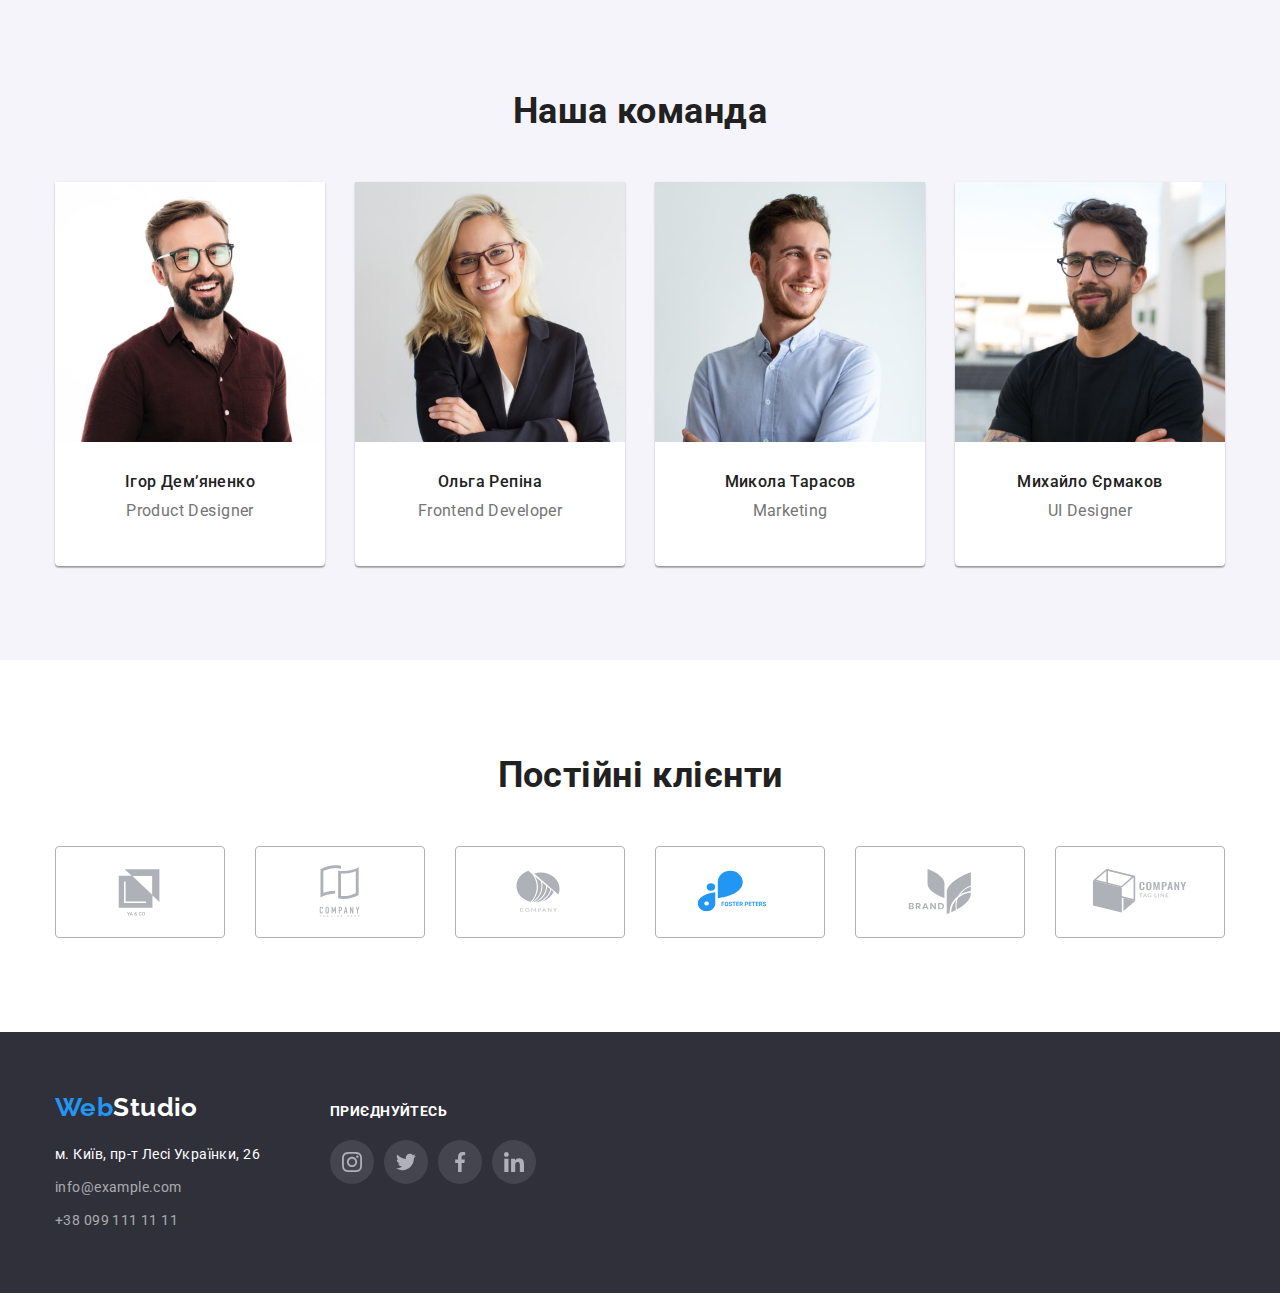
==== commit 148776e4: "svg footer" ====
--- a/index.html
+++ b/index.html
@@ -47,6 +47,7 @@
       </div>
     </header>
 
+    <!-- Main -->
     <main>
       <!-- Герой -->
       <section class="hero">
@@ -62,6 +63,11 @@
           <h2 class="visually-hidden">Переваги WebStudio</h2>
           <ul class="features-list">
             <li class="item item-antenna">
+              <div class="icon">
+                <svg class="features-item">
+                  <use href="./images/symbol-defs.svg#icon-antenna"></use>
+                </svg>
+              </div>
               <h3 class="features-title">Увага до деталей</h3>
               <p class="text">
                 Ідейні міркування, і навіть початок повсякденної роботи з
@@ -69,6 +75,11 @@
               </p>
             </li>
             <li class="item item-clock">
+              <div class="icon">
+                <svg class="features-item">
+                  <use href="./images/symbol-defs.svg#icon-clock"></use>
+                </svg>
+              </div>
               <h3 class="features-title">Пунктуальність</h3>
               <p class="text">
                 Завдання організації, особливо рамки і місце навчання кадрів
@@ -76,12 +87,22 @@
               </p>
             </li>
             <li class="item item-diagram">
+              <div class="icon">
+                <svg class="features-item">
+                  <use href="./images/symbol-defs.svg#icon-diagram"></use>
+                </svg>
+              </div>
               <h3 class="features-title">Планування</h3>
               <p class="text">
                 Так само консультація з широким активом значною мірою зумовлює.
               </p>
             </li>
             <li class="item item-astronaut">
+              <div class="icon">
+                <svg class="features-item">
+                  <use href="./images/symbol-defs.svg#icon-astronaut"></use>
+                </svg>
+              </div>
               <h3 class="features-title">Сучасні технології</h3>
               <p class="text">
                 Значимість цих проблем настільки очевидна, що реалізація
@@ -100,7 +121,7 @@
             <li class="item">
               <img
                 src="./images/box-1.jpg"
-                alt="Создаем сайты"
+                alt="Створюємо десктопні додатки"
                 width="370"
                 height="294"
               />
@@ -108,7 +129,7 @@
             <li class="item">
               <img
                 src="./images/box-2.jpg"
-                alt="Адаптируем сайты под мобильные устройства"
+                alt="Створюємо мобільні додатки"
                 width="370"
                 height="294"
               />
@@ -116,7 +137,7 @@
             <li class="item">
               <img
                 src="./images/box-3.jpg"
-                alt="Подбираем палитры цветов для дизайна"
+                alt="Пропонуємо креативні дизайнерські рішення"
                 width="370"
                 height="294"
               />
@@ -191,12 +212,48 @@
         <div class="container">
           <h2 class="section-title">Постійні клієнти</h2>
           <ul class="clients-list">
-            <li class="item"><a href=""></a></li>
-            <li class="item"><a href=""></a></li>
-            <li class="item"><a href=""></a></li>
-            <li class="item"><a href=""></a></li>
-            <li class="item"><a href=""></a></li>
-            <li class="item"><a href=""></a></li>
+            <li class="item">
+              <a class="clients-link" href="">
+                <svg class="clients-icon">
+                  <use href="./images/symbol-defs.svg#icon-yaco"></use>
+                </svg>
+              </a>
+            </li>
+            <li class="item">
+              <a class="clients-link" href="">
+                <svg class="clients-icon">
+                  <use href="./images/symbol-defs.svg#icon-book"></use>
+                </svg>
+              </a>
+            </li>
+            <li class="item">
+              <a class="clients-link" href="">
+                <svg class="clients-icon">
+                  <use href="./images/symbol-defs.svg#icon-round"></use>
+                </svg>
+              </a>
+            </li>
+            <li class="item">
+              <a class="clients-link" href="">
+                <svg class="clients-icon">
+                  <use href="./images/symbol-defs.svg#icon-foster"></use>
+                </svg>
+              </a>
+            </li>
+            <li class="item">
+              <a class="clients-link" href="">
+                <svg class="clients-icon">
+                  <use href="./images/symbol-defs.svg#icon-brand"></use>
+                </svg>
+              </a>
+            </li>
+            <li class="item">
+              <a class="clients-link" href="">
+                <svg class="clients-icon">
+                  <use href="./images/symbol-defs.svg#icon-cube"></use>
+                </svg>
+              </a>
+            </li>
           </ul>
         </div>
       </section>
@@ -231,10 +288,34 @@
         <div>
           <p class="footer-text">приєднуйтесь</p>
           <ul class="footer-social-list">
-            <li class="item icon-instagram"><a href=""></a></li>
-            <li class="item icon-twitter"><a href=""></a></li>
-            <li class="item icon-facebook"><a href=""></a></li>
-            <li class="item icon-linkedin"><a href=""></a></li>
+            <li class="item icon-instagram">
+              <a class="footer-social-link" href="">
+                <svg class="footer-icon">
+                  <use href="./images/symbol-defs.svg#icon-instagram"></use>
+                </svg>
+              </a>
+            </li>
+            <li class="item icon-twitter">
+              <a class="footer-social-link" href="">
+                <svg class="footer-icon">
+                  <use href="./images/symbol-defs.svg#icon-twitter"></use>
+                </svg>
+              </a>
+            </li>
+            <li class="item icon-facebook">
+              <a class="footer-social-link" href="">
+                <svg class="footer-icon">
+                  <use href="./images/symbol-defs.svg#icon-facebook"></use>
+                </svg>
+              </a>
+            </li>
+            <li class="item icon-linkedin">
+              <a class="footer-social-link" href="">
+                <svg class="footer-icon">
+                  <use href="./images/symbol-defs.svg#icon-linkedin"></use>
+                </svg>
+              </a>
+            </li>
           </ul>
         </div>
       </div>
--- a/css/styles.css
+++ b/css/styles.css
@@ -53,6 +53,7 @@
     --white: #ffffff;
     --border: #EEEEEE; 
     --border-top: #ECECEC;
+    --icon: #AFB1B8;
 }
 
 /* Стилі для index.html */
@@ -118,16 +119,18 @@
 
 .header-nav {
     display: flex;
-
+}
+
+.header-nav .item:not(:last-child) {
+    margin-right: 50px;
+}
+
+.header-nav .link {
     padding-top: 32px;
     padding-bottom: 32px;
-}
-
-.header-nav .item:not(:last-child) {
-    margin-right: 50px;
-}
-
-.header-nav .link {
+
+    display: block;
+
     color: var(--main-text-color);
 }
 
@@ -227,34 +230,6 @@
     overflow: hidden;
 }
 
-.features-list .item::before {
-    content: "";
-    display: block;
-    height: 120px;
-    margin-bottom: 30px;
-
-    background-color: var(--background-color-light);
-    background-repeat: no-repeat;
-    background-position: center;
-    background-size: 70px 70px;
-}
-
-.item-antenna::before {
-    background-image: url('../images/icons-features/antenna.svg');
-}
-
-.item-clock::before {
-    background-image: url('../images/icons-features/clock.svg');
-}
-
-.item-diagram::before {
-    background-image: url('../images/icons-features/diagram.svg');
-}
-
-.item-astronaut::before {
-    background-image: url('../images/icons-features/astronaut.svg');
-}
-
 .features-list {
     display: flex;
     justify-content: space-between;
@@ -262,6 +237,23 @@
 
 .features-list .item {
     width: 270px;
+}
+
+.features-list .icon {
+    margin-bottom: 30px;
+    
+    display: flex;
+    justify-content: center;
+    align-items: center;
+
+    height: 120px;
+
+    background-color: var(--background-color-light);
+}
+
+.features-item {
+    width: 70px;
+    height: 70px;
 }
 
 .features-title {
@@ -341,6 +333,29 @@
 
 .team-social-list {
     display: flex;
+}
+
+/* Clients */
+.clients-list {
+    display: flex;
+    justify-content: space-between;
+}
+
+.clients-link {
+    display: flex;
+    justify-content: center;
+    align-items: center;
+    
+    width: 170px;
+    height: 92px;
+    
+    border: 1px solid var(--icon);
+    border-radius: 4px;
+}
+
+.clients-icon {
+    width: 106px;
+    height: 60px;
 }
 
 /* Footer */
@@ -399,52 +414,27 @@
 }
 
 .footer-social-list {
-    display: flex;
-}
-
-.footer-social-list .item:not(:last-child) {
-    margin-right: 10px;
-}
-
-.footer-social-list .item {
-    content: "";
-    display: block;
+    padding: 0;
+
+    display: flex;
+    gap: 10px;
+}
+
+.footer-social-link {
+    display: flex;
+    justify-content: center;
+    align-items: center;
+    
     width: 44px;
     height: 44px;
-
+    
     border-radius: 50%;
-    
-    background-color: rgba(255, 255, 255, 0.1);;
-    background-repeat: no-repeat;
-    background-position: center;
-    background-size: 20px 20px;
-}
-
-.icon-instagram {
-    background-image: url('../images/icons-footer/instagram.svg');
-}
-
-.icon-twitter {
-    background-image: url('../images/icons-footer/twitter.svg');
-}
-
-.icon-facebook {
-    background-image: url('../images/icons-footer/facebook.svg');
-}
-
-.icon-linkedin {
-    background-image: url('../images/icons-footer/linkedin.svg');
-}
-
-.icon-instagram:focus,
-.icon-instagram:hover,
-.icon-twitter:focus,
-.icon-twitter:hover,
-.icon-facebook:focus,
-.icon-facebook:hover,
-.icon-linkedin:focus,
-.icon-linkedin:hover {
-    background-color: var(--accent-color);
+    background-color: rgba(255, 255, 255, 0.1);
+}
+
+.footer-icon {
+    width: 20px;
+    height: 20px;
 }
 
 /* Стилі для portfolio.html */
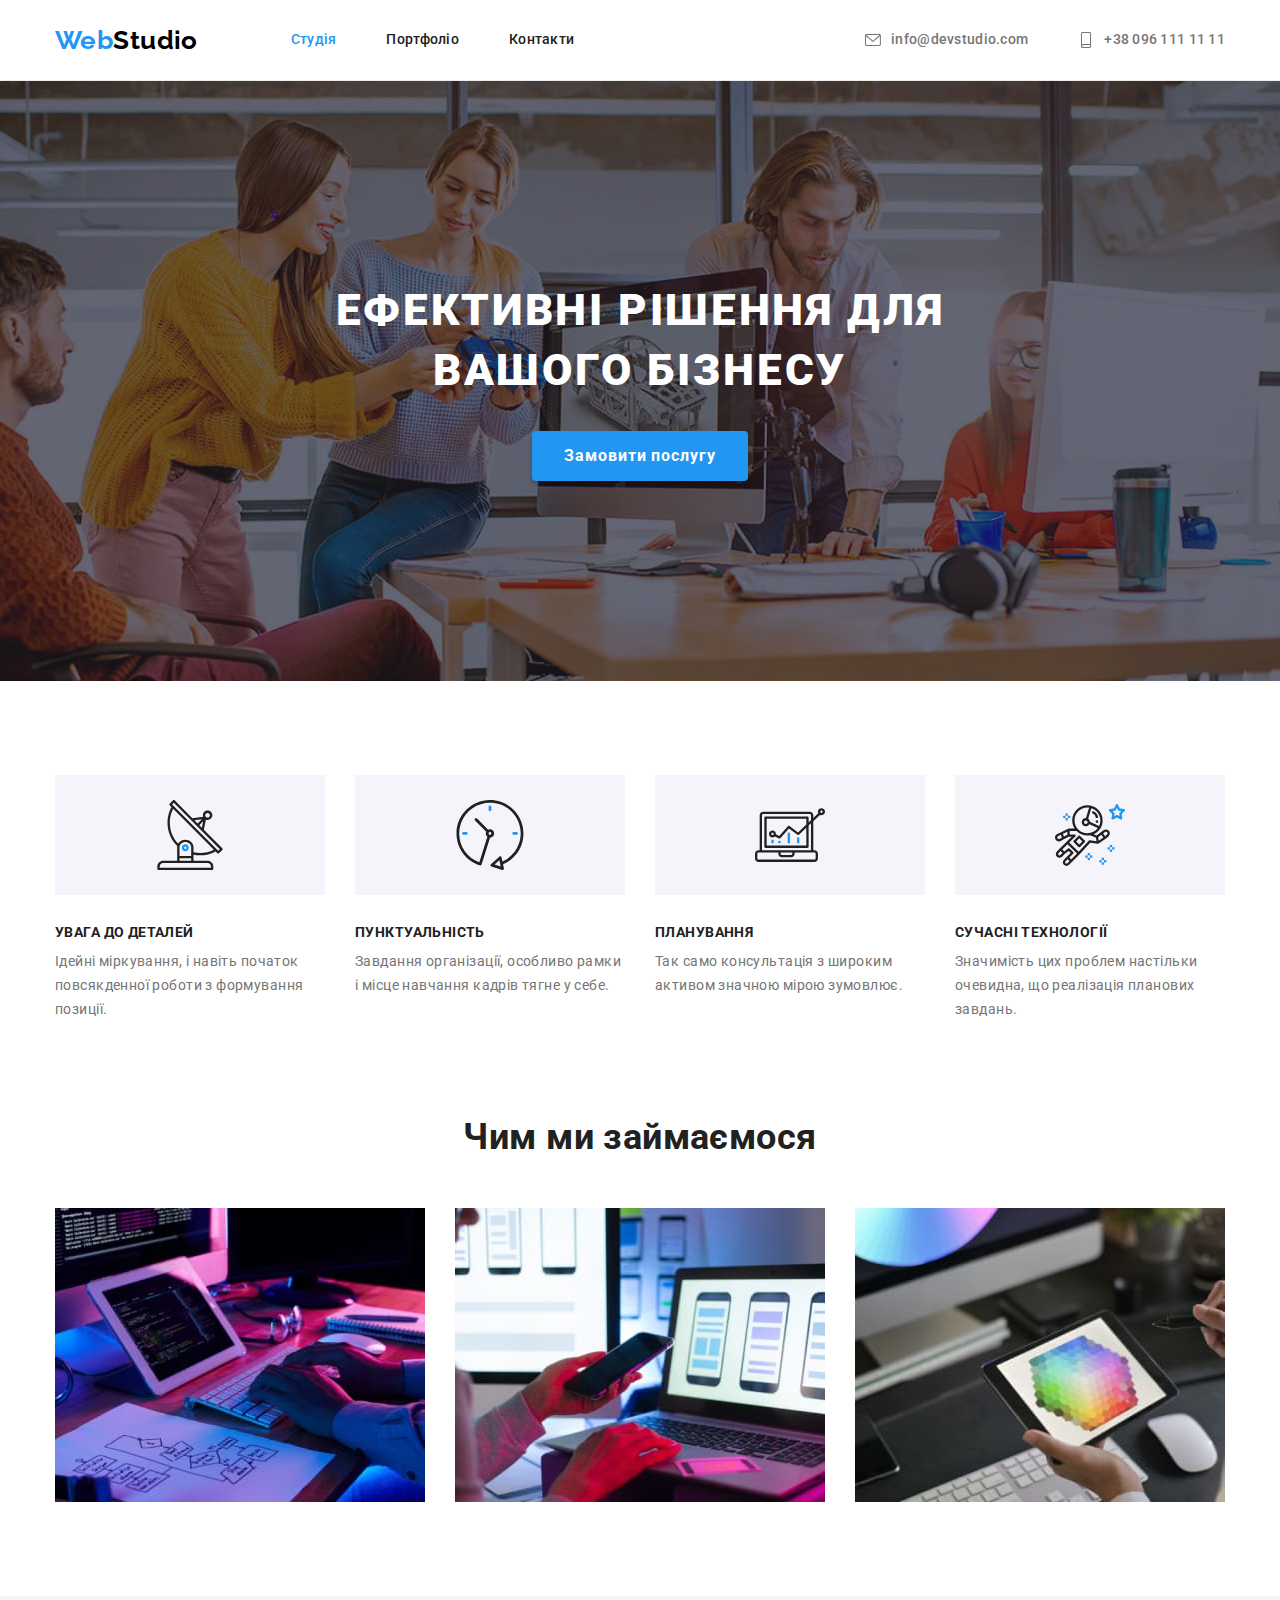
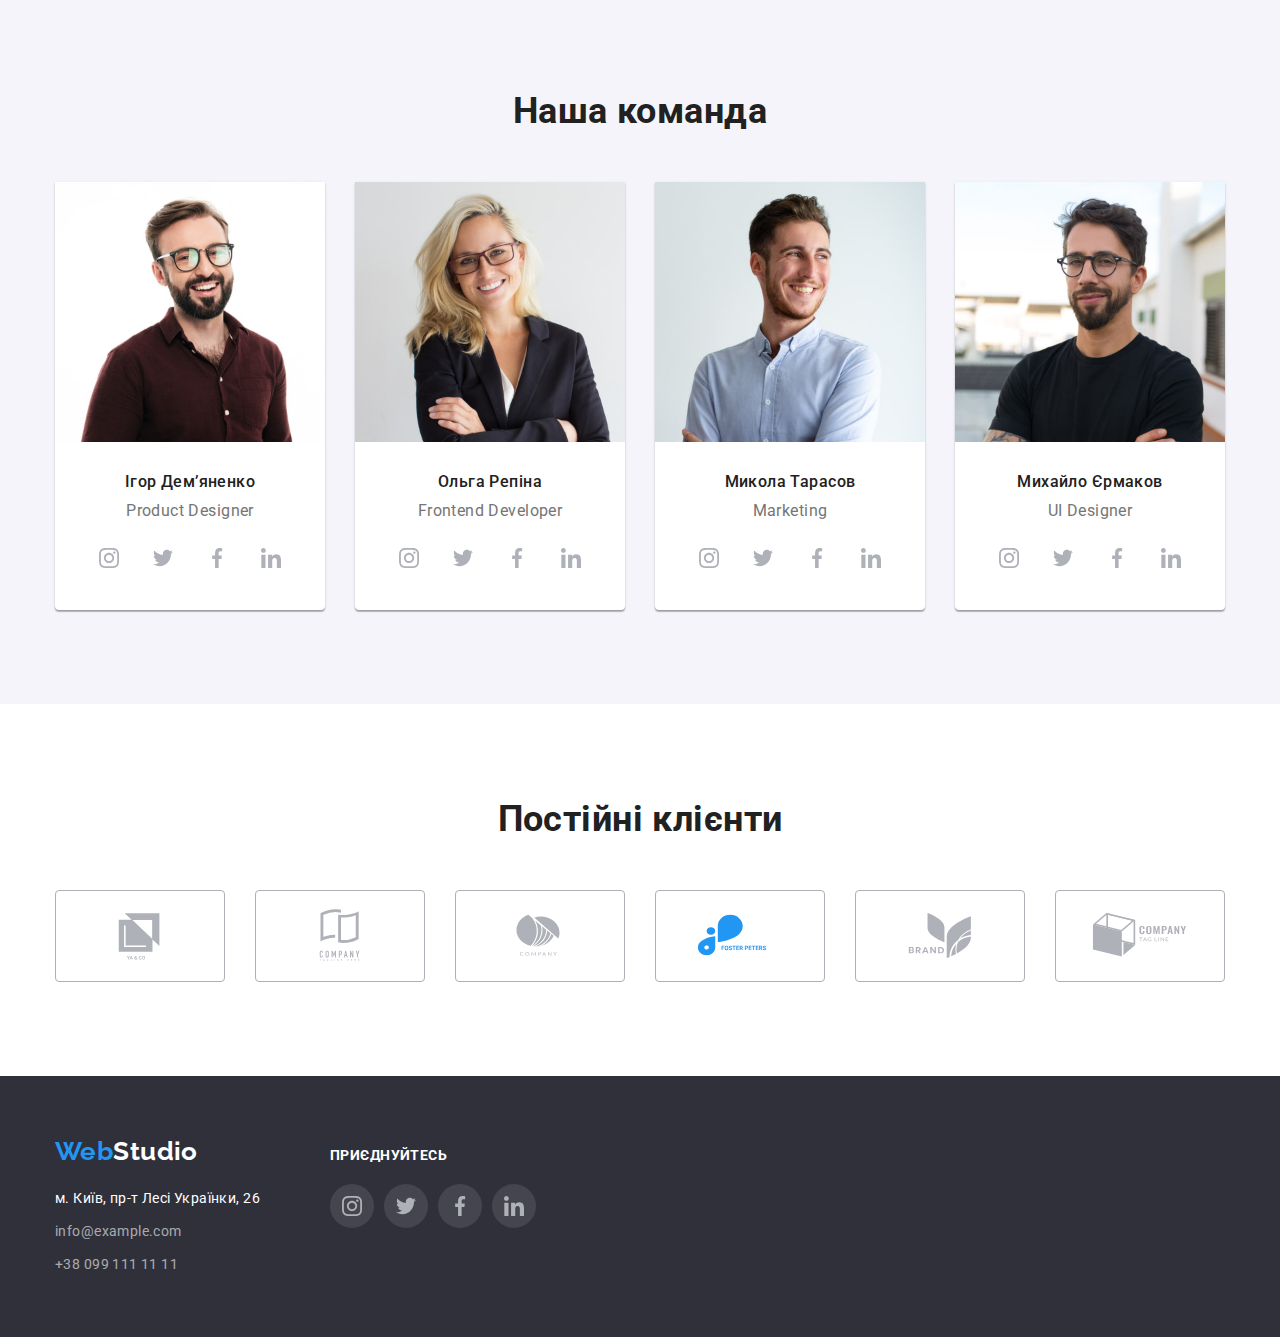
==== commit 58d7b159: "svg" ====
--- a/index.html
+++ b/index.html
@@ -36,12 +36,20 @@
 
         <ul class="header-contacts list">
           <li class="item">
-            <a class="link" href="mailto:info@devstudio.com"
-              >info@devstudio.com</a
+            <a class="hd-contacts-link link" href="mailto:info@devstudio.com">
+              <svg class="header-icon">
+                <use href="./images/symbol-defs.svg#icon-envelope"></use>
+              </svg>
+              <span>info@devstudio.com</span></a
             >
           </li>
           <li class="item">
-            <a class="link" href="tel:+380961111111">+38 096 111 11 11</a>
+            <a class="hd-contacts-link link" href="tel:+380961111111">
+              <svg class="header-icon">
+                <use href="./images/symbol-defs.svg#icon-smartphone"></use>
+              </svg>
+              <span>+38 096 111 11 11</span></a
+            >
           </li>
         </ul>
       </div>
@@ -157,10 +165,40 @@
                 <h3 class="team-name">Ігор Демʼяненко</h3>
                 <p class="team-description" lang="en">Product Designer</p>
                 <ul class="team-social-list">
-                  <li class="item"><a href=""></a></li>
-                  <li class="item"><a href=""></a></li>
-                  <li class="item"><a href=""></a></li>
-                  <li class="item"><a href=""></a></li>
+                  <li class="item">
+                    <a class="team-link" href="">
+                      <svg class="team-icon">
+                        <use
+                          href="./images/symbol-defs.svg#icon-instagram"
+                        ></use>
+                      </svg>
+                    </a>
+                  </li>
+                  <li class="item">
+                    <a class="team-link" href="">
+                      <svg class="team-icon">
+                        <use href="./images/symbol-defs.svg#icon-twitter"></use>
+                      </svg>
+                    </a>
+                  </li>
+                  <li class="item">
+                    <a class="team-link" href="">
+                      <svg class="team-icon">
+                        <use
+                          href="./images/symbol-defs.svg#icon-facebook"
+                        ></use>
+                      </svg>
+                    </a>
+                  </li>
+                  <li class="item">
+                    <a class="team-link" href="">
+                      <svg class="team-icon">
+                        <use
+                          href="./images/symbol-defs.svg#icon-linkedin"
+                        ></use>
+                      </svg>
+                    </a>
+                  </li>
                 </ul>
               </div>
             </li>
@@ -170,10 +208,40 @@
                 <h3 class="team-name">Ольга Репіна</h3>
                 <p class="team-description" lang="en">Frontend Developer</p>
                 <ul class="team-social-list">
-                  <li class="item"><a href=""></a></li>
-                  <li class="item"><a href=""></a></li>
-                  <li class="item"><a href=""></a></li>
-                  <li class="item"><a href=""></a></li>
+                  <li class="item">
+                    <a class="team-link" href="">
+                      <svg class="team-icon">
+                        <use
+                          href="./images/symbol-defs.svg#icon-instagram"
+                        ></use>
+                      </svg>
+                    </a>
+                  </li>
+                  <li class="item">
+                    <a class="team-link" href="">
+                      <svg class="team-icon">
+                        <use href="./images/symbol-defs.svg#icon-twitter"></use>
+                      </svg>
+                    </a>
+                  </li>
+                  <li class="item">
+                    <a class="team-link" href="">
+                      <svg class="team-icon">
+                        <use
+                          href="./images/symbol-defs.svg#icon-facebook"
+                        ></use>
+                      </svg>
+                    </a>
+                  </li>
+                  <li class="item">
+                    <a class="team-link" href="">
+                      <svg class="team-icon">
+                        <use
+                          href="./images/symbol-defs.svg#icon-linkedin"
+                        ></use>
+                      </svg>
+                    </a>
+                  </li>
                 </ul>
               </div>
             </li>
@@ -183,10 +251,40 @@
                 <h3 class="team-name">Микола Тарасов</h3>
                 <p class="team-description" lang="en">Marketing</p>
                 <ul class="team-social-list">
-                  <li class="item"><a href=""></a></li>
-                  <li class="item"><a href=""></a></li>
-                  <li class="item"><a href=""></a></li>
-                  <li class="item"><a href=""></a></li>
+                  <li class="item">
+                    <a class="team-link" href="">
+                      <svg class="team-icon">
+                        <use
+                          href="./images/symbol-defs.svg#icon-instagram"
+                        ></use>
+                      </svg>
+                    </a>
+                  </li>
+                  <li class="item">
+                    <a class="team-link" href="">
+                      <svg class="team-icon">
+                        <use href="./images/symbol-defs.svg#icon-twitter"></use>
+                      </svg>
+                    </a>
+                  </li>
+                  <li class="item">
+                    <a class="team-link" href="">
+                      <svg class="team-icon">
+                        <use
+                          href="./images/symbol-defs.svg#icon-facebook"
+                        ></use>
+                      </svg>
+                    </a>
+                  </li>
+                  <li class="item">
+                    <a class="team-link" href="">
+                      <svg class="team-icon">
+                        <use
+                          href="./images/symbol-defs.svg#icon-linkedin"
+                        ></use>
+                      </svg>
+                    </a>
+                  </li>
                 </ul>
               </div>
             </li>
@@ -196,10 +294,40 @@
                 <h3 class="team-name">Михайло Єрмаков</h3>
                 <p class="team-description" lang="en">UI Designer</p>
                 <ul class="team-social-list">
-                  <li class="item"><a href=""></a></li>
-                  <li class="item"><a href=""></a></li>
-                  <li class="item"><a href=""></a></li>
-                  <li class="item"><a href=""></a></li>
+                  <li class="item">
+                    <a class="team-link" href="">
+                      <svg class="team-icon">
+                        <use
+                          href="./images/symbol-defs.svg#icon-instagram"
+                        ></use>
+                      </svg>
+                    </a>
+                  </li>
+                  <li class="item">
+                    <a class="team-link" href="">
+                      <svg class="team-icon">
+                        <use href="./images/symbol-defs.svg#icon-twitter"></use>
+                      </svg>
+                    </a>
+                  </li>
+                  <li class="item">
+                    <a class="team-link" href="">
+                      <svg class="team-icon">
+                        <use
+                          href="./images/symbol-defs.svg#icon-facebook"
+                        ></use>
+                      </svg>
+                    </a>
+                  </li>
+                  <li class="item">
+                    <a class="team-link" href="">
+                      <svg class="team-icon">
+                        <use
+                          href="./images/symbol-defs.svg#icon-linkedin"
+                        ></use>
+                      </svg>
+                    </a>
+                  </li>
                 </ul>
               </div>
             </li>
--- a/css/styles.css
+++ b/css/styles.css
@@ -134,15 +134,7 @@
     color: var(--main-text-color);
 }
 
-.header-contacts {
-    display: flex;
-}
-
-.header-contacts .item + .item {
-    margin-left: 50px;
-}
-
-.header-contacts .link {
+.hd-contacts-link {
     color: var(--text-color);
 }
 
@@ -153,6 +145,25 @@
 
 .header-nav .is-active {
     color: var(--accent-color);
+}
+
+.header-contacts {
+    display: flex;
+}
+
+.header-contacts .item + .item {
+    margin-left: 50px;
+}
+
+.header-icon {
+    width: 16px;
+    height: 16px;
+}
+
+.hd-contacts-link {
+    display: flex;
+    align-items: center;
+    gap: 10px;
 }
 
 /* Hero */
@@ -333,6 +344,34 @@
 
 .team-social-list {
     display: flex;
+    justify-content: center;
+    gap: 10px;
+}
+
+.team-social-list .item {
+    box-shadow: none;
+}
+
+.team-link {
+    display: flex;
+    justify-content: center;
+    align-items: center;
+
+    width: 44px;
+    height: 44px;
+
+    border-radius: 50%;
+    background-color: rgba(255, 255, 255, 0.1);
+}
+
+.team-link:hover,
+.team-list:focus {
+    background-color: var(--accent-color);
+}
+
+.team-icon {
+    width: 20px;
+    height: 20px;
 }
 
 /* Clients */
@@ -414,8 +453,6 @@
 }
 
 .footer-social-list {
-    padding: 0;
-
     display: flex;
     gap: 10px;
 }
@@ -430,6 +467,11 @@
     
     border-radius: 50%;
     background-color: rgba(255, 255, 255, 0.1);
+}
+
+.footer-social-link:hover,
+.footer-social-link:focus {
+    background-color: var(--accent-color);
 }
 
 .footer-icon {
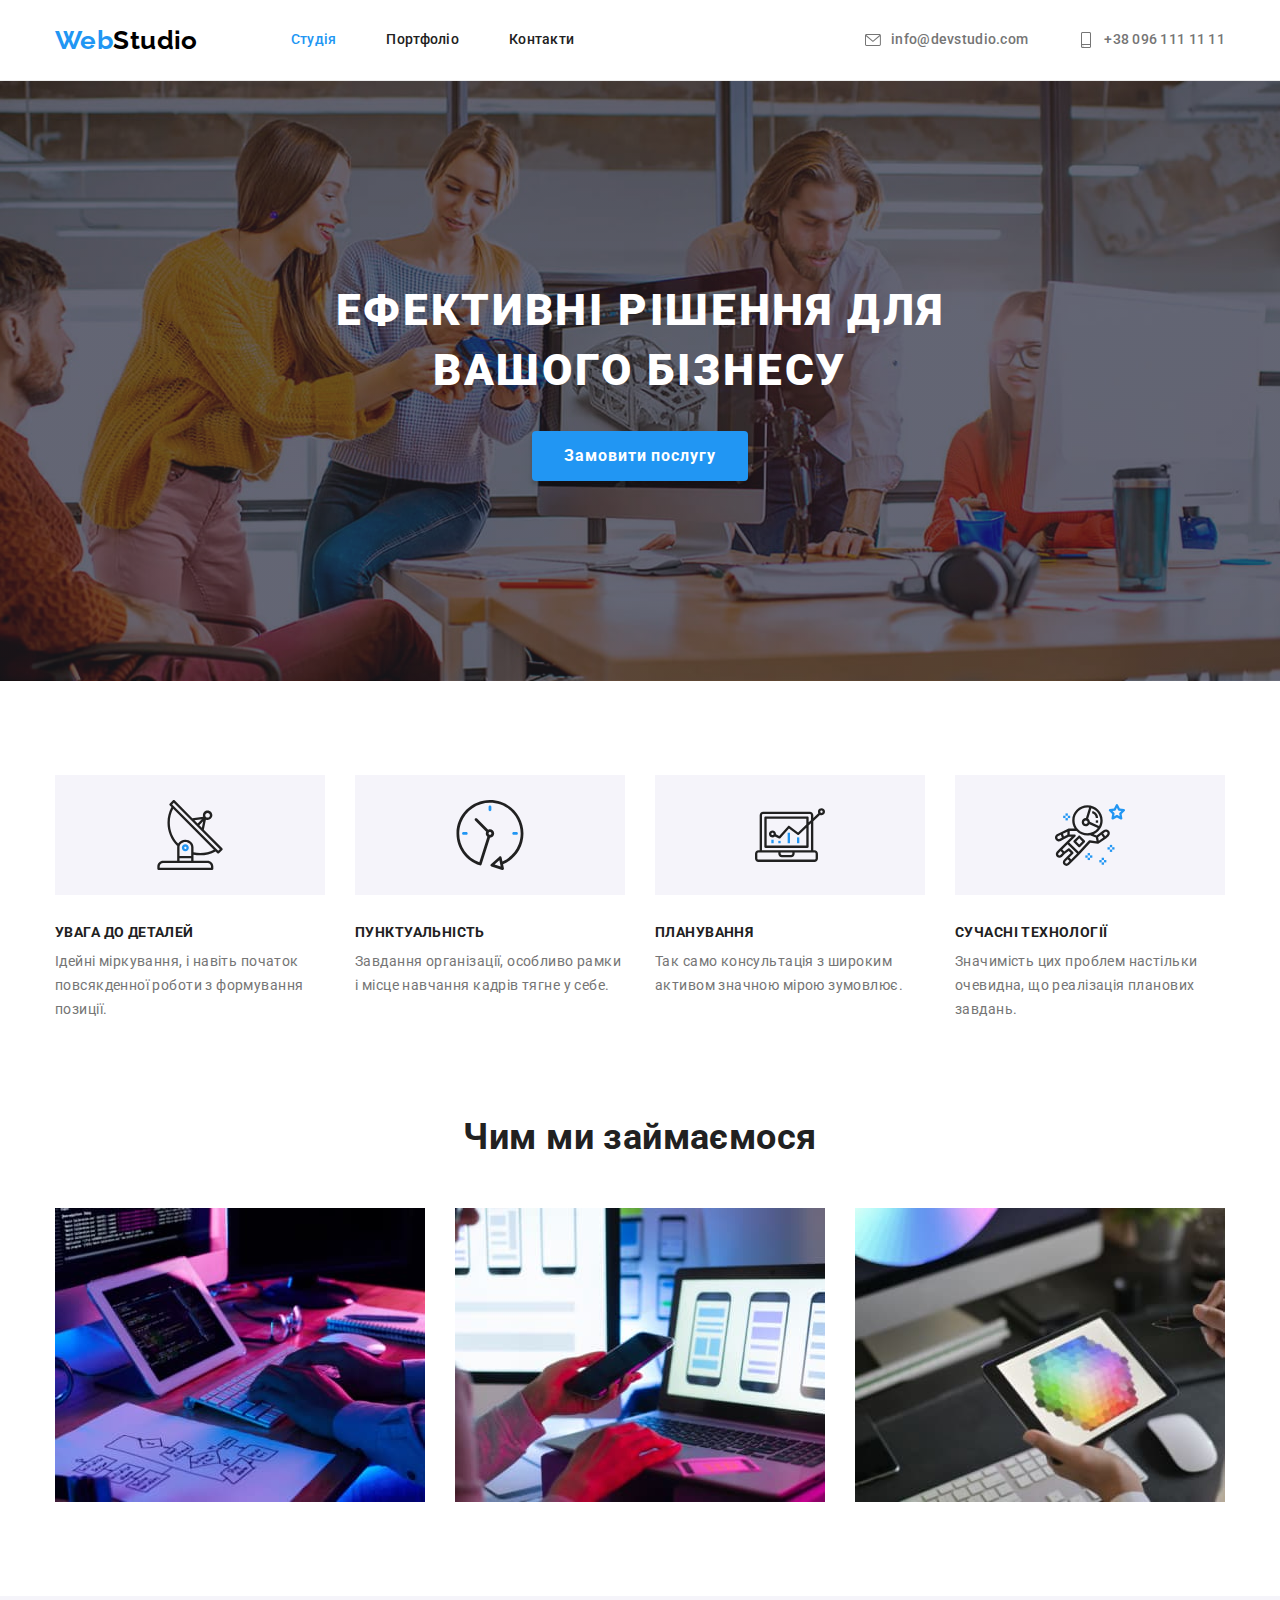
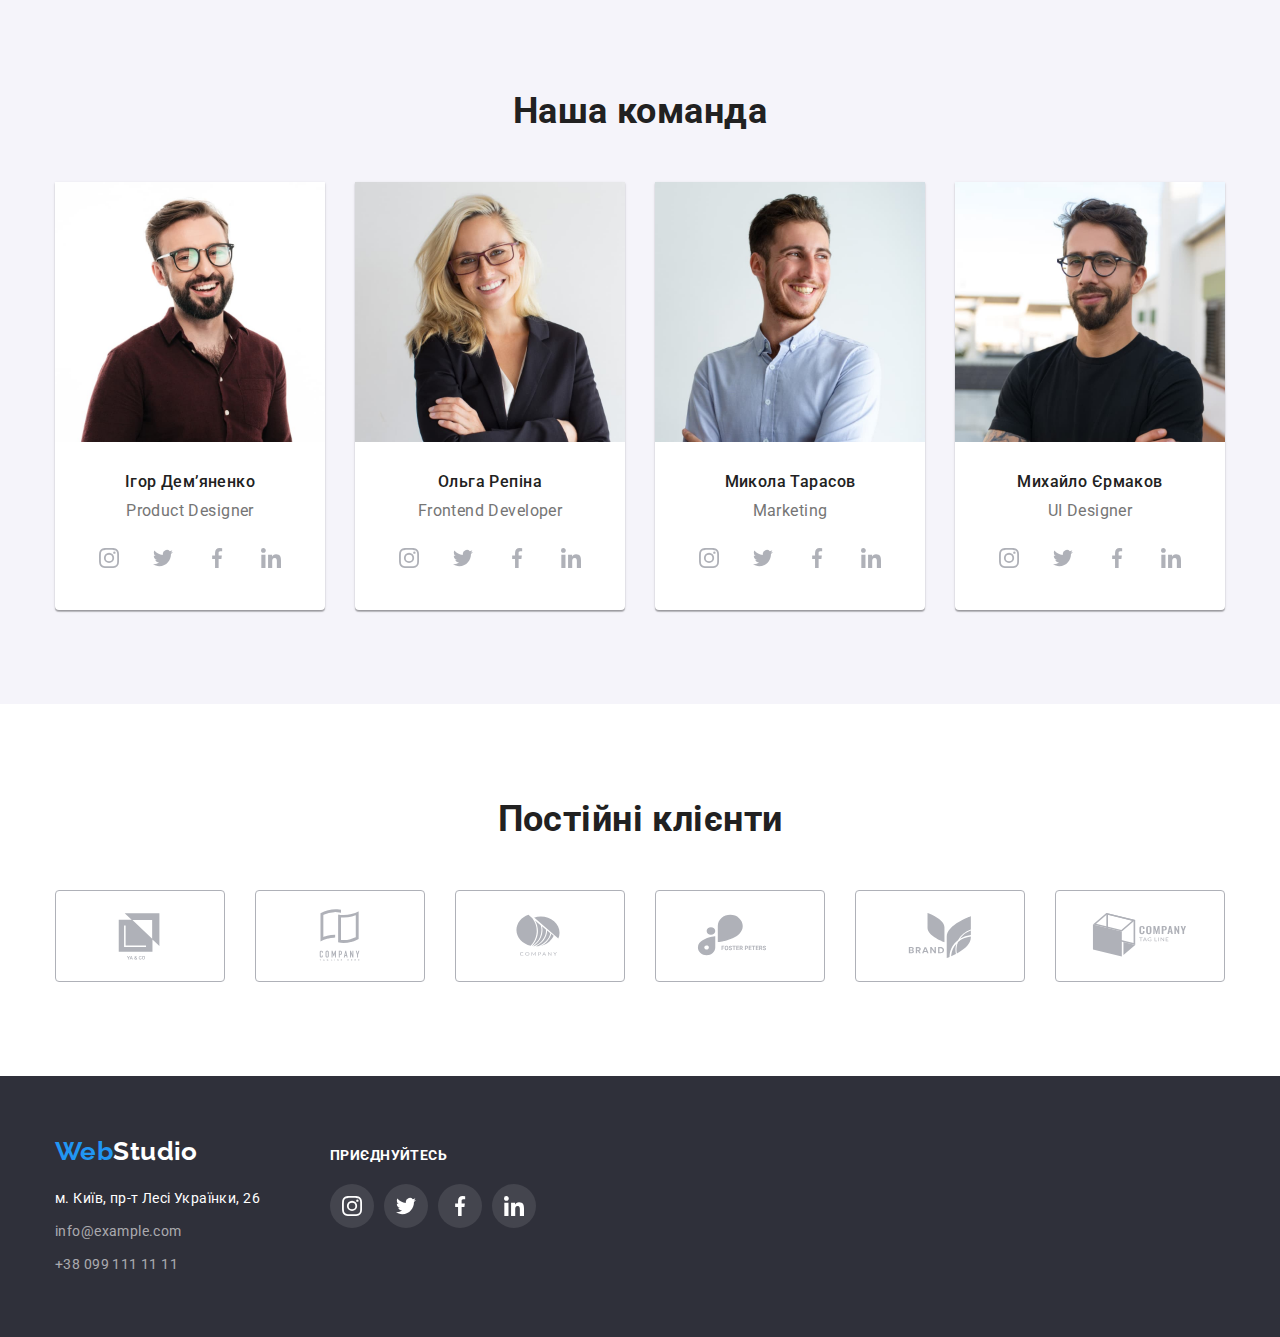
==== commit 08fd9868: "icons hover" ====
--- a/index.html
+++ b/index.html
@@ -37,18 +37,18 @@
         <ul class="header-contacts list">
           <li class="item">
             <a class="hd-contacts-link link" href="mailto:info@devstudio.com">
-              <svg class="header-icon">
-                <use href="./images/symbol-defs.svg#icon-envelope"></use>
+              <svg class="header-icon" width="16" height="16">
+                <use href="./images/sprite.svg#envelope"></use>
               </svg>
-              <span>info@devstudio.com</span></a
+              info@devstudio.com</a
             >
           </li>
           <li class="item">
             <a class="hd-contacts-link link" href="tel:+380961111111">
-              <svg class="header-icon">
-                <use href="./images/symbol-defs.svg#icon-smartphone"></use>
+              <svg class="header-icon" width="16" height="16">
+                <use href="./images/sprite.svg#smartphone"></use>
               </svg>
-              <span>+38 096 111 11 11</span></a
+              +38 096 111 11 11</a
             >
           </li>
         </ul>
@@ -73,7 +73,7 @@
             <li class="item item-antenna">
               <div class="icon">
                 <svg class="features-item">
-                  <use href="./images/symbol-defs.svg#icon-antenna"></use>
+                  <use href="./images/sprite.svg#antenna"></use>
                 </svg>
               </div>
               <h3 class="features-title">Увага до деталей</h3>
@@ -85,7 +85,7 @@
             <li class="item item-clock">
               <div class="icon">
                 <svg class="features-item">
-                  <use href="./images/symbol-defs.svg#icon-clock"></use>
+                  <use href="./images/sprite.svg#clock"></use>
                 </svg>
               </div>
               <h3 class="features-title">Пунктуальність</h3>
@@ -97,7 +97,7 @@
             <li class="item item-diagram">
               <div class="icon">
                 <svg class="features-item">
-                  <use href="./images/symbol-defs.svg#icon-diagram"></use>
+                  <use href="./images/sprite.svg#diagram"></use>
                 </svg>
               </div>
               <h3 class="features-title">Планування</h3>
@@ -108,7 +108,7 @@
             <li class="item item-astronaut">
               <div class="icon">
                 <svg class="features-item">
-                  <use href="./images/symbol-defs.svg#icon-astronaut"></use>
+                  <use href="./images/sprite.svg#astronaut"></use>
                 </svg>
               </div>
               <h3 class="features-title">Сучасні технології</h3>
@@ -167,35 +167,29 @@
                 <ul class="team-social-list">
                   <li class="item">
                     <a class="team-link" href="">
-                      <svg class="team-icon">
-                        <use
-                          href="./images/symbol-defs.svg#icon-instagram"
-                        ></use>
-                      </svg>
-                    </a>
-                  </li>
-                  <li class="item">
-                    <a class="team-link" href="">
-                      <svg class="team-icon">
-                        <use href="./images/symbol-defs.svg#icon-twitter"></use>
-                      </svg>
-                    </a>
-                  </li>
-                  <li class="item">
-                    <a class="team-link" href="">
-                      <svg class="team-icon">
-                        <use
-                          href="./images/symbol-defs.svg#icon-facebook"
-                        ></use>
-                      </svg>
-                    </a>
-                  </li>
-                  <li class="item">
-                    <a class="team-link" href="">
-                      <svg class="team-icon">
-                        <use
-                          href="./images/symbol-defs.svg#icon-linkedin"
-                        ></use>
+                      <svg class="team-icon" width="20" height="20">
+                        <use href="./images/sprite.svg#instagram"></use>
+                      </svg>
+                    </a>
+                  </li>
+                  <li class="item">
+                    <a class="team-link" href="">
+                      <svg class="team-icon" width="20" height="20">
+                        <use href="./images/sprite.svg#twitter"></use>
+                      </svg>
+                    </a>
+                  </li>
+                  <li class="item">
+                    <a class="team-link" href="">
+                      <svg class="team-icon" width="20" height="20">
+                        <use href="./images/sprite.svg#facebook"></use>
+                      </svg>
+                    </a>
+                  </li>
+                  <li class="item">
+                    <a class="team-link" href="">
+                      <svg class="team-icon" width="20" height="20">
+                        <use href="./images/sprite.svg#linkedin"></use>
                       </svg>
                     </a>
                   </li>
@@ -210,35 +204,29 @@
                 <ul class="team-social-list">
                   <li class="item">
                     <a class="team-link" href="">
-                      <svg class="team-icon">
-                        <use
-                          href="./images/symbol-defs.svg#icon-instagram"
-                        ></use>
-                      </svg>
-                    </a>
-                  </li>
-                  <li class="item">
-                    <a class="team-link" href="">
-                      <svg class="team-icon">
-                        <use href="./images/symbol-defs.svg#icon-twitter"></use>
-                      </svg>
-                    </a>
-                  </li>
-                  <li class="item">
-                    <a class="team-link" href="">
-                      <svg class="team-icon">
-                        <use
-                          href="./images/symbol-defs.svg#icon-facebook"
-                        ></use>
-                      </svg>
-                    </a>
-                  </li>
-                  <li class="item">
-                    <a class="team-link" href="">
-                      <svg class="team-icon">
-                        <use
-                          href="./images/symbol-defs.svg#icon-linkedin"
-                        ></use>
+                      <svg class="team-icon" width="20" height="20">
+                        <use href="./images/sprite.svg#instagram"></use>
+                      </svg>
+                    </a>
+                  </li>
+                  <li class="item">
+                    <a class="team-link" href="">
+                      <svg class="team-icon" width="20" height="20">
+                        <use href="./images/sprite.svg#twitter"></use>
+                      </svg>
+                    </a>
+                  </li>
+                  <li class="item">
+                    <a class="team-link" href="">
+                      <svg class="team-icon" width="20" height="20">
+                        <use href="./images/sprite.svg#facebook"></use>
+                      </svg>
+                    </a>
+                  </li>
+                  <li class="item">
+                    <a class="team-link" href="">
+                      <svg class="team-icon" width="20" height="20">
+                        <use href="./images/sprite.svg#linkedin"></use>
                       </svg>
                     </a>
                   </li>
@@ -253,35 +241,29 @@
                 <ul class="team-social-list">
                   <li class="item">
                     <a class="team-link" href="">
-                      <svg class="team-icon">
-                        <use
-                          href="./images/symbol-defs.svg#icon-instagram"
-                        ></use>
-                      </svg>
-                    </a>
-                  </li>
-                  <li class="item">
-                    <a class="team-link" href="">
-                      <svg class="team-icon">
-                        <use href="./images/symbol-defs.svg#icon-twitter"></use>
-                      </svg>
-                    </a>
-                  </li>
-                  <li class="item">
-                    <a class="team-link" href="">
-                      <svg class="team-icon">
-                        <use
-                          href="./images/symbol-defs.svg#icon-facebook"
-                        ></use>
-                      </svg>
-                    </a>
-                  </li>
-                  <li class="item">
-                    <a class="team-link" href="">
-                      <svg class="team-icon">
-                        <use
-                          href="./images/symbol-defs.svg#icon-linkedin"
-                        ></use>
+                      <svg class="team-icon" width="20" height="20">
+                        <use href="./images/sprite.svg#instagram"></use>
+                      </svg>
+                    </a>
+                  </li>
+                  <li class="item">
+                    <a class="team-link" href="">
+                      <svg class="team-icon" width="20" height="20">
+                        <use href="./images/sprite.svg#twitter"></use>
+                      </svg>
+                    </a>
+                  </li>
+                  <li class="item">
+                    <a class="team-link" href="">
+                      <svg class="team-icon" width="20" height="20">
+                        <use href="./images/sprite.svg#facebook"></use>
+                      </svg>
+                    </a>
+                  </li>
+                  <li class="item">
+                    <a class="team-link" href="">
+                      <svg class="team-icon" width="20" height="20">
+                        <use href="./images/sprite.svg#linkedin"></use>
                       </svg>
                     </a>
                   </li>
@@ -296,35 +278,29 @@
                 <ul class="team-social-list">
                   <li class="item">
                     <a class="team-link" href="">
-                      <svg class="team-icon">
-                        <use
-                          href="./images/symbol-defs.svg#icon-instagram"
-                        ></use>
-                      </svg>
-                    </a>
-                  </li>
-                  <li class="item">
-                    <a class="team-link" href="">
-                      <svg class="team-icon">
-                        <use href="./images/symbol-defs.svg#icon-twitter"></use>
-                      </svg>
-                    </a>
-                  </li>
-                  <li class="item">
-                    <a class="team-link" href="">
-                      <svg class="team-icon">
-                        <use
-                          href="./images/symbol-defs.svg#icon-facebook"
-                        ></use>
-                      </svg>
-                    </a>
-                  </li>
-                  <li class="item">
-                    <a class="team-link" href="">
-                      <svg class="team-icon">
-                        <use
-                          href="./images/symbol-defs.svg#icon-linkedin"
-                        ></use>
+                      <svg class="team-icon" width="20" height="20">
+                        <use href="./images/sprite.svg#instagram"></use>
+                      </svg>
+                    </a>
+                  </li>
+                  <li class="item">
+                    <a class="team-link" href="">
+                      <svg class="team-icon" width="20" height="20">
+                        <use href="./images/sprite.svg#twitter"></use>
+                      </svg>
+                    </a>
+                  </li>
+                  <li class="item">
+                    <a class="team-link" href="">
+                      <svg class="team-icon" width="20" height="20">
+                        <use href="./images/sprite.svg#facebook"></use>
+                      </svg>
+                    </a>
+                  </li>
+                  <li class="item">
+                    <a class="team-link" href="">
+                      <svg class="team-icon" width="20" height="20">
+                        <use href="./images/sprite.svg#linkedin"></use>
                       </svg>
                     </a>
                   </li>
@@ -342,43 +318,43 @@
           <ul class="clients-list">
             <li class="item">
               <a class="clients-link" href="">
-                <svg class="clients-icon">
-                  <use href="./images/symbol-defs.svg#icon-yaco"></use>
-                </svg>
-              </a>
-            </li>
-            <li class="item">
-              <a class="clients-link" href="">
-                <svg class="clients-icon">
-                  <use href="./images/symbol-defs.svg#icon-book"></use>
-                </svg>
-              </a>
-            </li>
-            <li class="item">
-              <a class="clients-link" href="">
-                <svg class="clients-icon">
-                  <use href="./images/symbol-defs.svg#icon-round"></use>
-                </svg>
-              </a>
-            </li>
-            <li class="item">
-              <a class="clients-link" href="">
-                <svg class="clients-icon">
-                  <use href="./images/symbol-defs.svg#icon-foster"></use>
-                </svg>
-              </a>
-            </li>
-            <li class="item">
-              <a class="clients-link" href="">
-                <svg class="clients-icon">
-                  <use href="./images/symbol-defs.svg#icon-brand"></use>
-                </svg>
-              </a>
-            </li>
-            <li class="item">
-              <a class="clients-link" href="">
-                <svg class="clients-icon">
-                  <use href="./images/symbol-defs.svg#icon-cube"></use>
+                <svg class="clients-icon" width="106" height="60">
+                  <use href="./images/sprite.svg#company1"></use>
+                </svg>
+              </a>
+            </li>
+            <li class="item">
+              <a class="clients-link" href="">
+                <svg class="clients-icon" width="106" height="60">
+                  <use href="./images/sprite.svg#company2"></use>
+                </svg>
+              </a>
+            </li>
+            <li class="item">
+              <a class="clients-link" href="">
+                <svg class="clients-icon" width="106" height="60">
+                  <use href="./images/sprite.svg#company3"></use>
+                </svg>
+              </a>
+            </li>
+            <li class="item">
+              <a class="clients-link" href="">
+                <svg class="clients-icon" width="106" height="60">
+                  <use href="./images/sprite.svg#company4"></use>
+                </svg>
+              </a>
+            </li>
+            <li class="item">
+              <a class="clients-link" href="">
+                <svg class="clients-icon" width="106" height="60">
+                  <use href="./images/sprite.svg#company5"></use>
+                </svg>
+              </a>
+            </li>
+            <li class="item">
+              <a class="clients-link" href="">
+                <svg class="clients-icon" width="106" height="60">
+                  <use href="./images/sprite.svg#company6"></use>
                 </svg>
               </a>
             </li>
@@ -418,37 +394,35 @@
           <ul class="footer-social-list">
             <li class="item icon-instagram">
               <a class="footer-social-link" href="">
-                <svg class="footer-icon">
-                  <use href="./images/symbol-defs.svg#icon-instagram"></use>
+                <svg class="footer-icon" width="20" height="20">
+                  <use href="./images/sprite.svg#instagram"></use>
                 </svg>
               </a>
             </li>
             <li class="item icon-twitter">
               <a class="footer-social-link" href="">
-                <svg class="footer-icon">
-                  <use href="./images/symbol-defs.svg#icon-twitter"></use>
+                <svg class="footer-icon" width="20" height="20">
+                  <use href="./images/sprite.svg#twitter"></use>
                 </svg>
               </a>
             </li>
             <li class="item icon-facebook">
               <a class="footer-social-link" href="">
-                <svg class="footer-icon">
-                  <use href="./images/symbol-defs.svg#icon-facebook"></use>
+                <svg class="footer-icon" width="20" height="20">
+                  <use href="./images/sprite.svg#facebook"></use>
                 </svg>
               </a>
             </li>
             <li class="item icon-linkedin">
               <a class="footer-social-link" href="">
-                <svg class="footer-icon">
-                  <use href="./images/symbol-defs.svg#icon-linkedin"></use>
+                <svg class="footer-icon" width="20" height="20">
+                  <use href="./images/sprite.svg#linkedin"></use>
                 </svg>
               </a>
             </li>
           </ul>
         </div>
       </div>
-
-      <div class="container"></div>
     </footer>
   </body>
 </html>
--- a/css/styles.css
+++ b/css/styles.css
@@ -156,8 +156,12 @@
 }
 
 .header-icon {
-    width: 16px;
-    height: 16px;
+    fill: var(--text-color);
+}
+
+.hd-contacts-link:hover .header-icon,
+.hd-contacts-link:focus .header-icon {
+    fill: var(--accent-color);
 }
 
 .hd-contacts-link {
@@ -170,8 +174,11 @@
 .hero {
     padding-top: 200px;
     padding-bottom: 200px;
+    margin-left: auto;
+    margin-right: auto;
 
     text-align: center;
+    max-width: 1600px;
     
     background-color: var(--background-color-dark);
 
@@ -181,9 +188,9 @@
         rgba(47, 48, 58, 0.4),
         rgba(47, 48, 58, 0.4)), 
         url(../images/hero-bg.jpg);
-        background-repeat: no-repeat;
-        background-position: 50% 50%;
-        background-size: 1600px 600px;
+    background-repeat: no-repeat;
+    background-position: 50% 50%;
+   /* background-size: 1600px 600px; */
 }
 
 .hero-title {
@@ -345,6 +352,7 @@
 .team-social-list {
     display: flex;
     justify-content: center;
+    align-items: center;
     gap: 10px;
 }
 
@@ -370,8 +378,12 @@
 }
 
 .team-icon {
-    width: 20px;
-    height: 20px;
+    fill: var(--icon);
+} 
+
+.team-link:hover .team-icon,
+.team-link:focus .team-icon {
+    fill: var(--white);
 }
 
 /* Clients */
@@ -393,8 +405,17 @@
 }
 
 .clients-icon {
-    width: 106px;
-    height: 60px;
+    fill: var(--icon);
+}
+
+.clients-link:hover .clients-icon,
+.clients-link:focus .clients-icon {
+    fill: var(--accent-color);
+}
+
+.clients-link:hover,
+.clients-link:focus {
+    border: 1px solid var(--accent-color);
 }
 
 /* Footer */
@@ -475,8 +496,7 @@
 }
 
 .footer-icon {
-    width: 20px;
-    height: 20px;
+    fill: var(--white);
 }
 
 /* Стилі для portfolio.html */
